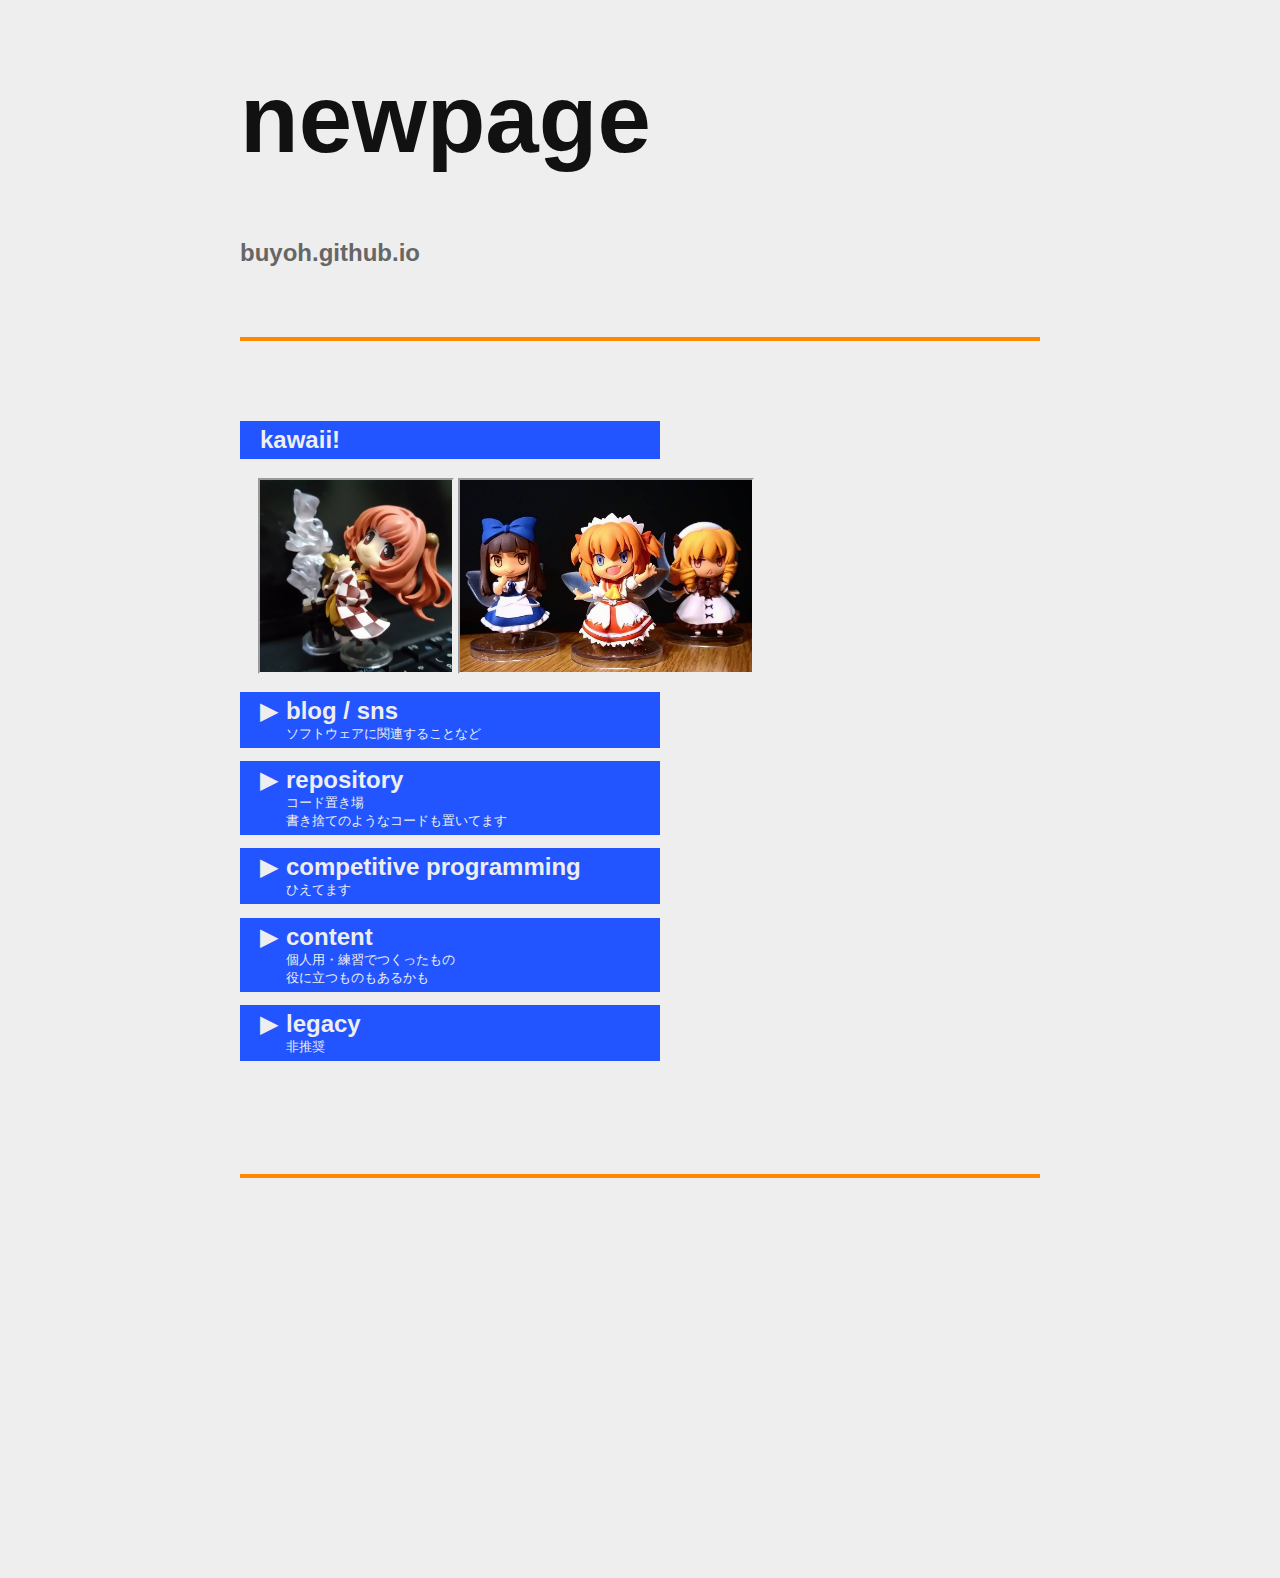
==== index.html @ 55ac34b5 "Clean-up commits" ====
<!DOCTYPE html>
<html>

<head>
  <title>newpage</title>
  <meta http-equiv="Content-Type" content="text/html; charset=UTF-8" />
  <meta name="viewport" content="width=device-width,initial-scale=1" />

  <style>
    /*
#f80, #0ff, #25f
*/

    html {
      font-size: 62.5%;
    }

    body {
      /*font-family: 'Yu Gothic', 'HiraKakuPro-W3', 'Hiragino Kaku Gothic Pro', 'Meiryo', 'Osaka';*/
      font-family: "Helvetica Neue", "Segoe UI",
        "Hiragino Kaku Gothic ProN W3", "メイリオ", Meiryo, sans-serif;
      font-size: 1.6rem;
      background-color: #eee;
      color: #111;
      margin-bottom: 400px;
    }

    /* ------------------------------------------- */

    @media screen and (min-width: 640px) {
      #bodywrapper {
        max-width: 800px;
        margin-left: auto;
        margin-right: auto;
      }
    }

    @media screen and (max-width: 639px) {
      #bodywrapper {
        margin-left: auto;
        margin-right: auto;
      }
    }

    /* ------------------------------------------- */

    #header {
      border-bottom: 4px solid #f80;
      padding-bottom: 50px;
      margin-bottom: 80px;
    }

    @media screen and (min-width: 640px) {
      #header h1 {
        font-size: 9.6rem;
      }
    }

    @media screen and (max-width: 639px) {
      #header h1 {
        font-size: 4.8rem;
      }
    }

    #header h2 {
      font-size: 1.5em;
      color: #666;
    }

    /* ------------------------------------------- */

    #body {
      border-bottom: 4px solid #f80;
      padding-bottom: 100px;
    }

    #body section {
      margin-block-start: 0.83em;
      margin-block-end: 0.83em;
      margin-inline-start: 0;
      margin-inline-end: 0;
    }

    #body section>h2.title {
      background-color: #25f;
      color: #eee;
      /* width: 50%; */
      padding-left: 20px;
      padding-top: 5px;
      padding-bottom: 5px;
    }

    #body section>.body {
      margin-left: 18px;
    }

    #body section>details.section {
      margin: 0;
      padding: 0;
    }

    #body section>details.section>summary {
      margin: 0;
      padding: 0;
      list-style: none;
      display: flex;
      background-color: #25f;
      color: #eee;
      /* width: 50%; */
      padding-left: 20px;
      padding-top: 5px;
      padding-bottom: 5px;
      margin: 0;
    }

    @media screen and (min-width: 640px) {
      #body section>h2.title {
        width: 400px;
      }

      #body section>details.section>summary {
        width: 400px;
      }
    }

    @media screen and (max-width: 639px) {
      #body section>h2.title {
        width: auto;
      }

      #body section>details.section>summary {
        width: auto;
      }
    }

    #body section>details.section>summary>div.wrap {
      /* display: inline-block; */
      flex: 0 0 auto;
      padding-left: 0.5em;
    }

    #body section>details.section>summary>div.wrap h2.title {
      color: #eee;
      padding: 0;
      margin: 0;
    }

    #body section>details.section>summary>div.wrap .summary {
      font-size: small;

      color: #eee;
      padding: 0;
      margin: 0;
    }

    #body section>details.section>summary>.carret {
      flex: 0;
      font-size: 1.5em;
      text-align: center;

      color: #eee;
      padding: 0;
      margin: 0;
    }

    #body section>details.section>summary>.carret .icon {
      transition: all .08s ease-out;
    }

    #body section>details.section[open]>summary>.carret .icon {
      transform: rotate(0.25turn);
    }

    #body section>details.section>.body {
      animation: fade-in 0.08s linear;
    }

    /* ------------------------------------------- */

    .linklist2 {
      display: flex;
      flex-wrap: wrap;
    }

    .linklist2>.item {
      flex: 0 0 220px;
      /* height: 60px; */
      /* border-color: #6666;
      border-width: 2px 0;
      border-style: solid; */
      border-radius: 8px;
      box-shadow: 5px 5px 5px #ddd;
      background-color: #fff;
      align-items: center;
      justify-content: center;
      margin: 6px;
      padding: 0.8em;
    }

    .linklist2>.item>.title {
      font-weight: bolder;
      font-size: 1.2em;
      text-align: center;
      margin-bottom: 0.3em;
    }

    .linklist2>.item>.summary {
      font-size: small;
    }

    /* ------------------------------------------- */

    .linklist {
      display: flex;
      flex-wrap: wrap;
    }

    .linklist .item {
      flex: 1 0 180px;
      height: 60px;
      border-color: #666;
      border-width: 2px;
      border-style: solid;
      border-radius: 8px;
      text-align: center;
      background-color: #fff;
      display: flex;
      align-items: center;
      justify-content: center;
      margin: 6px;
    }

    /* ------------------------------------------- */

    @media screen and (min-width: 640px) {
      .scr_small {
        display: none;
        visibility: hidden;
      }
    }

    @media screen and (max-width: 639px) {
      .scr_large {
        display: none;
        visibility: hidden;
      }
    }

    a {
      color: #25f;
      text-decoration-line: none;
    }

    a:hover {
      color: #25f;
      text-decoration-line: underline;
    }

    .imageframe {
      border-color: #eee;
      border-width: 2px;
      border-style: inset;
      border-radius: 1px;
    }

    .badge-legacy {
      color: #eee;
      background-color: #666;
      border-radius: 4px;
      margin: 0px 0.5em;
      font-size: 0.7em;
      padding: 0.1em 1em;
    }

    @keyframes fade-in {
      0% {
        opacity: 0;
      }

      100% {
        opacity: 1;
      }
    }
  </style>
</head>

<body>
  <div id="bodywrapper">
    <header id="header">
      <h1>newpage</h1>
      <h2>buyoh.github.io</h2>
    </header>

    <div id="body">
      <section>
        <h2 class="title">kawaii!</h2>
        <div class="body">
          <img class="imageframe" src="kosuzu.jpg" height="192" />
          <img class="imageframe" src="f.jpg" height="192" />
        </div>
      </section>
      <section>
        <details class="section">
          <summary>
            <div class="carret">
              <div class="icon">▶</div>
            </div>
            <div class="wrap">
              <h2 class="title">blog / sns</h2>
              <div class="summary">ソフトウェアに関連することなど</div>
            </div>
          </summary>
          <div class="body">
            <h3>blog</h3>
            <div class="linklist2">

              <div class="item">
                <div class="title">
                  <a target="_blank" href="http://qiita.com/buyoh">Qiita</a>
                </div>
                <div class="summary">
                  比較的真面目な記事を投稿<br>
                  特に、二番煎じ避けと役に立つかどうかは意識してます
                </div>
              </div>
              <div class="item">
                <div class="title">
                  <a target="_blank" href="https://zenn.dev/mai">Zenn</a>
                </div>
                <div class="summary">
                  試験運用中<br>
                  Qiita と同じ運用
                </div>
              </div>
              <div class="item">
                <div class="title">
                  <a target="_blank" href="http://shonen.hateblo.jp/">shonen.hateblo</a>
                </div>
                <div class="summary">
                  雑な纏めを書く<br>
                  markdown が好みじゃないので引っ越したい<br>
                </div>
              </div>
              <div class="item">
                <div class="title">
                  <a target="_blank" href="http://buyoh.hateblo.jp/">buyoh.hateblo</a>
                </div>
                <div class="summary">
                  競技プログラミングやアルゴリズム
                </div>
              </div>
            </div>
            <h3>social</h3>
            <div class="linklist2">
              <div class="item">
                <div class="title">
                  <a target="_blank" href="https://twitter.com/m_buyoh">m_buyoh@twitter</a>
                </div>
                <div class="summary">
                  競技プログラミングや数学
                </div>
              </div>
              <div class="item">
                <div class="title">
                  <a target="_blank" href="https://twitter.com/shonen9th">shonen9th@twitter</a>
                </div>
                <div class="summary">
                  かわいいものをRTする<br>
                  体力が無いときはずっと眺めている
                </div>
              </div>

              <div class="item">
                <div class="title">
                  <a target="_blank" href="https://www.instagram.com/m_buyoh/">instagram</a>
                </div>
                <div class="summary">
                  いんすた映え
                </div>
              </div>
            </div>
          </div>
        </details>
      </section>

      <section>
        <details class="section">
          <summary>
            <div class="carret">
              <div class="icon">▶</div>
            </div>
            <div class="wrap">
              <h2 class="title">repository</h2>
              <div class="summary">コード置き場<br>書き捨てのようなコードも置いてます</div>
            </div>
          </summary>

          <div class="body">
            <h3></h3>
            <div class="linklist2">

              <div class="item">
                <div class="title">
                  <a target="_blank" href="https://github.com/buyoh">github</a>
                </div>
                <div class="summary">
                  基本全部 github に置いてます
                </div>
              </div>
              <div class="item">
                <div class="title">
                  <a target="_blank" href="https://codepen.io/buyoh/">codepen.io</a>
                </div>
                <div class="summary">
                  jsfiddle との使い分けが分かってない
                </div>
              </div>
              <div class="item">
                <div class="title">
                  <a target="_blank" href="https://jsfiddle.net/user/buyoh/fiddles/">jsfiddle</a>
                </div>
                <div class="summary">
                  codepen との使い分けが分かってない
                </div>
              </div>
            </div>
          </div>
        </details>
      </section>

      <section>
        <details class="section">
          <summary>
            <div class="carret">
              <div class="icon">▶</div>
            </div>
            <div class="wrap">
              <h2 class="title">competitive programming</h2>
              <div class="summary">ひえてます</div>
            </div>
          </summary>
          <p>隠居気味</p>
          <div class="body">
            <h3></h3>
            <div class="linklist2">
              <div class="item">
                <div class="title">
                  <a target="_blank" href="https://atcoder.jp/user/m_buyoh">AtCoder</a>
                </div>
                <div class="summary">
                  参加継続中
                </div>
              </div>
              <div class="item">
                <div class="title">
                  <a target="_blank" href="https://kenkoooo.com/atcoder/#/user/m_buyoh">AtCoderProblems</a>
                </div>
                <div class="summary">
                  Fastest Code めっちゃ奪われてて草
                </div>
              </div>
              <div class="item">
                <div class="title">
                  <a target="_blank" href="https://yukicoder.me/users/13750">yukicoder</a>
                </div>
                <div class="summary">
                  ゆるふわ勢<br>
                  訳ありで<a target="_blank" href="https://yukicoder.me/users/1373">旧アカウント</a>はリダイレクト対象になりました
                </div>
              </div>
              <div class="item">
                <div class="title">
                  <a target="_blank"
                    href="https://www.codingame.com/profile/d1677dbd472278ab2aebdab16acc4b037273331">codingame</a>
                </div>
                <div class="summary">
                  おすすめ
                </div>
              </div>
            </div>
            <p>低浮上</p>
            <div class="linklist2">
              <div class="item">
                <div class="title">
                  <a target="_blank" href="https://codeforces.com/profile/mai">codeforces</a>
                </div>
                <div class="summary">
                  すごいね
                </div>
              </div>
              <div class="item">
                <div class="title">
                  <a target="_blank" href="https://csacademy.com/user/mai">CSAcademy</a>
                </div>
                <div class="summary">
                  問題は一番好みだったのですが
                </div>
              </div>
              <div class="item">
                <div class="title">
                  <a target="_blank"
                    href="http://aoj-icpc.ichyo.jp/?aoj_rivals=&sort2_order=desc&year_max=&source4=1&aoj_username=m_buyoh&point_max=1200&sort1_order=asc&source2=1&source3=1&source1=1&point_min=100&sort2_by=source&year_min=&sort1_by=point">
                    aizu online judge (unofficial)
                  </a>
                </div>
                <div class="summary">
                  ICPC の経験や関わりは全く無いです
                </div>
              </div>
              <div class="item">
                <div class="title">
                  <a target="_blank" href="https://leetcode.com/buyoh/">LeetCode</a>
                </div>
                <div class="summary">
                  有名らしい
                </div>
              </div>
            </div>
          </div>
        </details>
      </section>

      <section>
        <details class="section">
          <summary>
            <div class="carret">
              <div class="icon">▶</div>
            </div>
            <div class="wrap">
              <h2 class="title">content</h2>
              <div class="summary">個人用・練習でつくったもの<br>役に立つものもあるかも</div>
            </div>
          </summary>

          <div class="body">
            <h3></h3>
            <div class="linklist2">
              <div class="item">
                <div class="title">
                  <a target="_blank" href="https://buyoh.github.io/codeLib2/">codelib</a>
                </div>
                <div class="summary">
                  個人用競プロコードスニペットツール
                </div>
              </div>
              <div class="item">
                <div class="title">
                  <a target="_blank" href="https://buyoh.github.io/pwapaint/">pwapaint</a>
                </div>
                <div class="summary">
                  半日で作った簡素なホワイトボード。
                  リロードのジェスチャー入力が引っかからない firefox 推奨。<br>
                  タブレットを活用するために作ったんだけど、そもそもタブレットの操作性が悪く、結局使ってない。
                </div>
              </div>
              <div class="item">
                <div class="title">
                  <a target="_blank" href="https://buyoh.github.io/prac_flutter/">mindTree</a>
                </div>
                <div class="summary">
                  マインドマップのようなものを階層構造で書ける<br>
                  flutterの調査ついでに
                </div>
              </div>
            </div>
          </div>
        </details>
      </section>

      <section>
        <details class="section">
          <summary>
            <div class="carret">
              <div class="icon">▶</div>
            </div>
            <div class="wrap">
              <h2 class="title">legacy</h2>
              <div class="summary">非推奨</div>
            </div>
          </summary>
          <div class="body">
            <p>シンプル</p>
            <dl class="dl-horizontal">
              <dt><a href="webtool/escaper/escaper.html">escaper</a></dt>
              <dd>&lt;を&amp;lt;みたいに特殊文字を変換するだけ</dd>
              <dt><a href="webtool/codeeditor/codeeditor.html">penpen</a></dt>
              <dd>揮発性 codepen のような何か</dd>
            </dl>
            <details>
              <summary>遺跡</summary>
              <dl class="dl-horizontal">
                <dt><a href="f/hsp2018/index.html">HSP 2018投稿作品</a></dt>
                <dd>6KB 制限の hsptv 部門が無くなってしまった…</dd>
                <dt><a href="http://buyoh.s137.xrea.com/w/">buyoh.s137.xrea.com</a></dt>
                <dd>CGI置き場。</dd>
                <dt>
                  <a target="_blank" href="http://shonen9th.blog.fc2.com/">blog.fc2(凍結)</a>
                </dt>
                <dd>旧ブログ</dd>
              </dl>
            </details>
          </div>
        </details>
      </section>
    </div>
  </div>
</body>

</html>
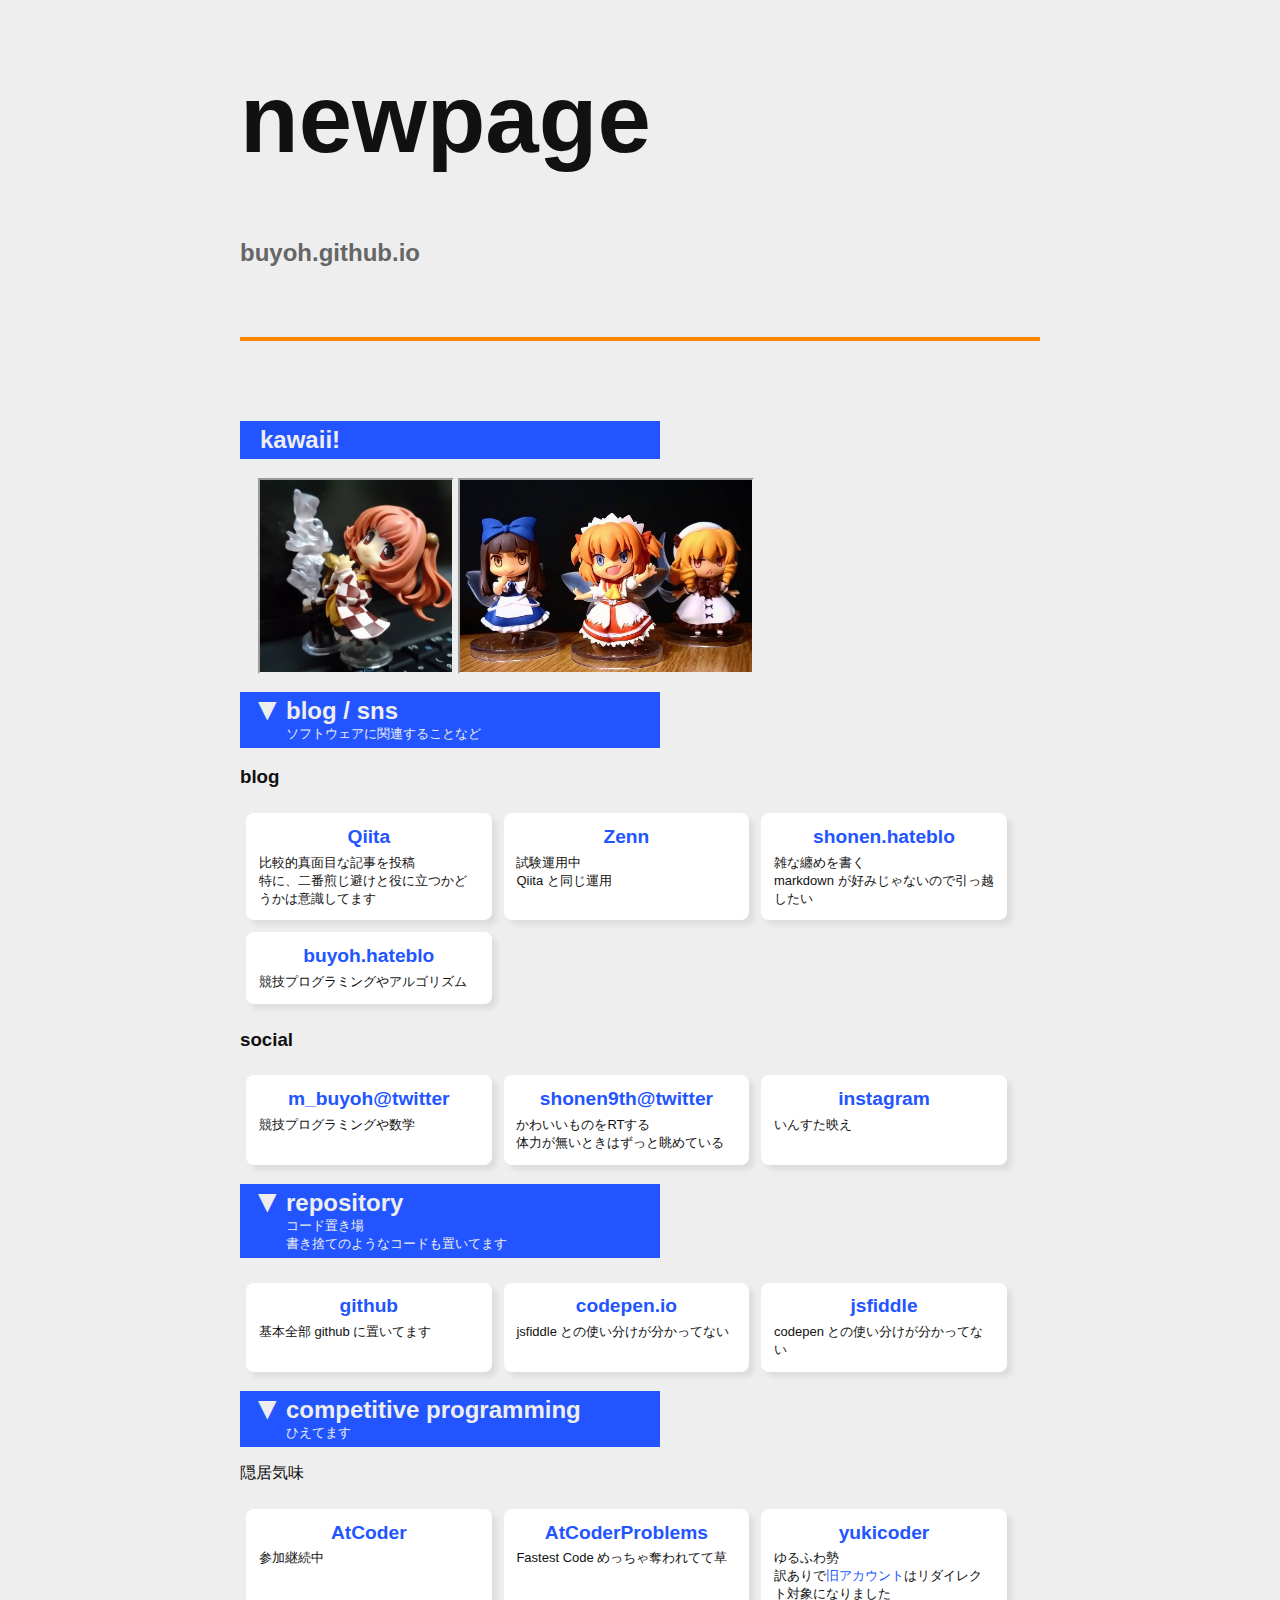
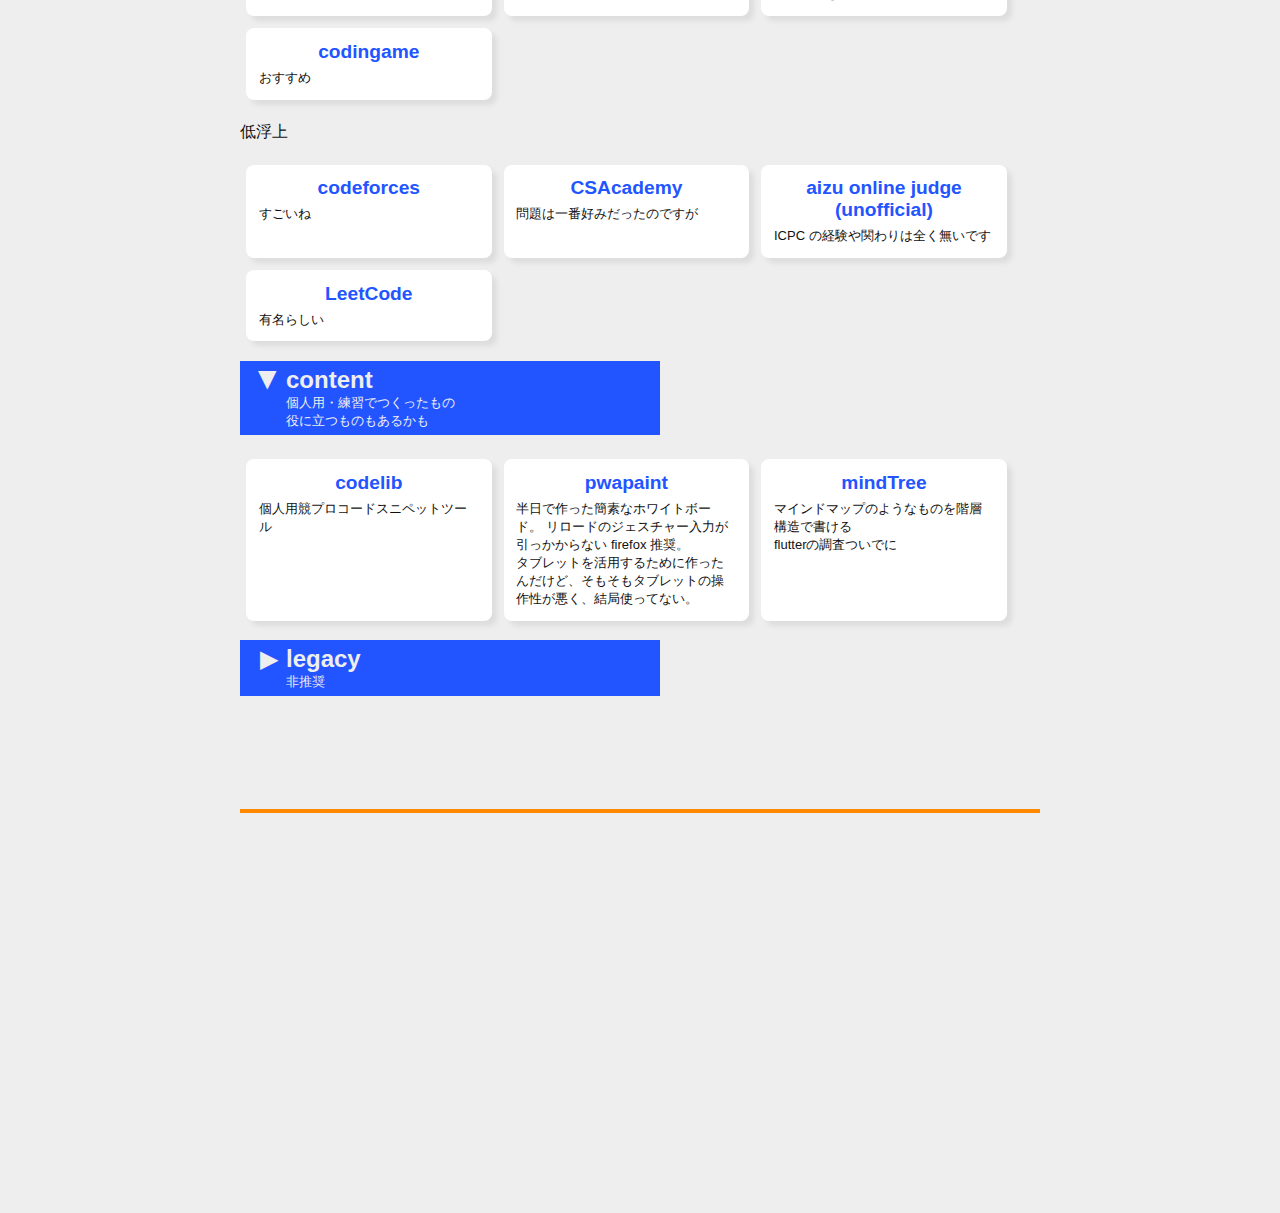
==== commit 306d789e: "Open blocks" ====
--- a/index.html
+++ b/index.html
@@ -300,7 +300,7 @@
         </div>
       </section>
       <section>
-        <details class="section">
+        <details open class="section">
           <summary>
             <div class="carret">
               <div class="icon">▶</div>
@@ -384,7 +384,7 @@
       </section>
 
       <section>
-        <details class="section">
+        <details open class="section">
           <summary>
             <div class="carret">
               <div class="icon">▶</div>
@@ -429,7 +429,7 @@
       </section>
 
       <section>
-        <details class="section">
+        <details open class="section">
           <summary>
             <div class="carret">
               <div class="icon">▶</div>
@@ -521,7 +521,7 @@
       </section>
 
       <section>
-        <details class="section">
+        <details open class="section">
           <summary>
             <div class="carret">
               <div class="icon">▶</div>
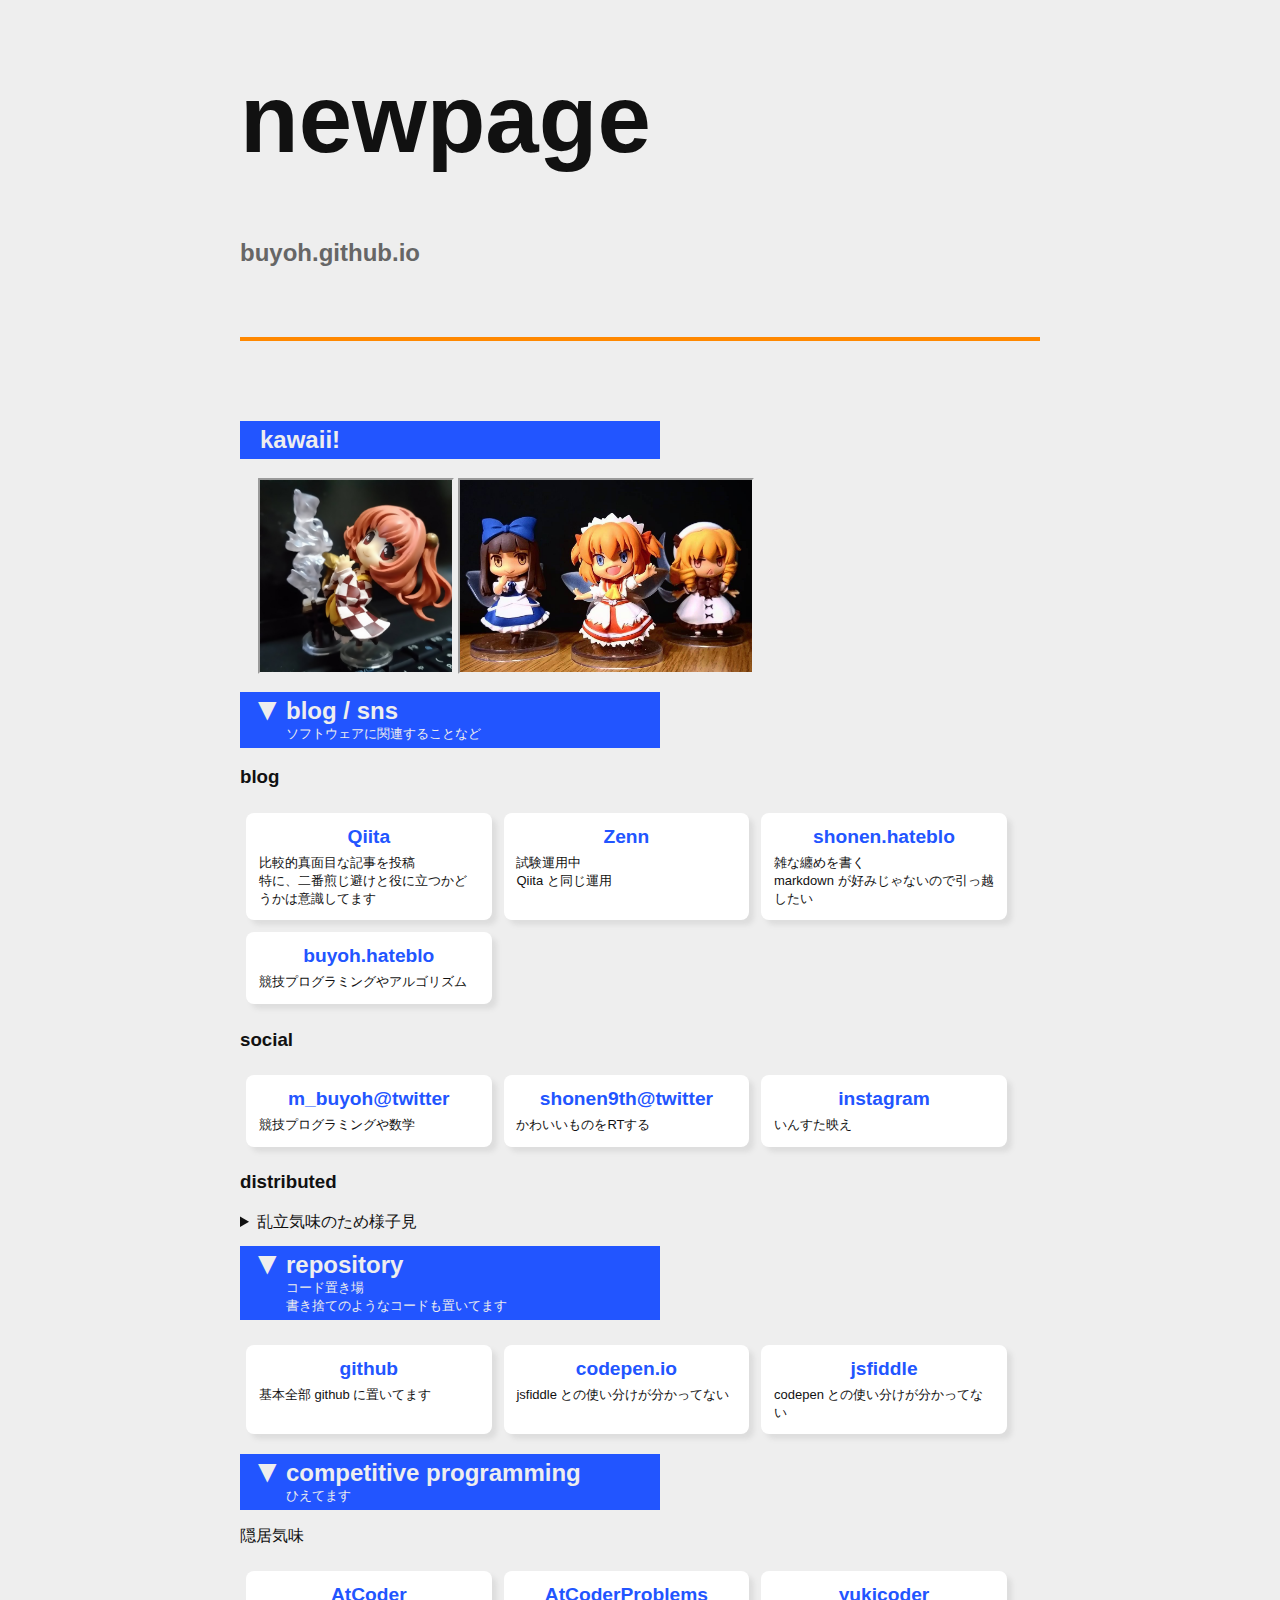
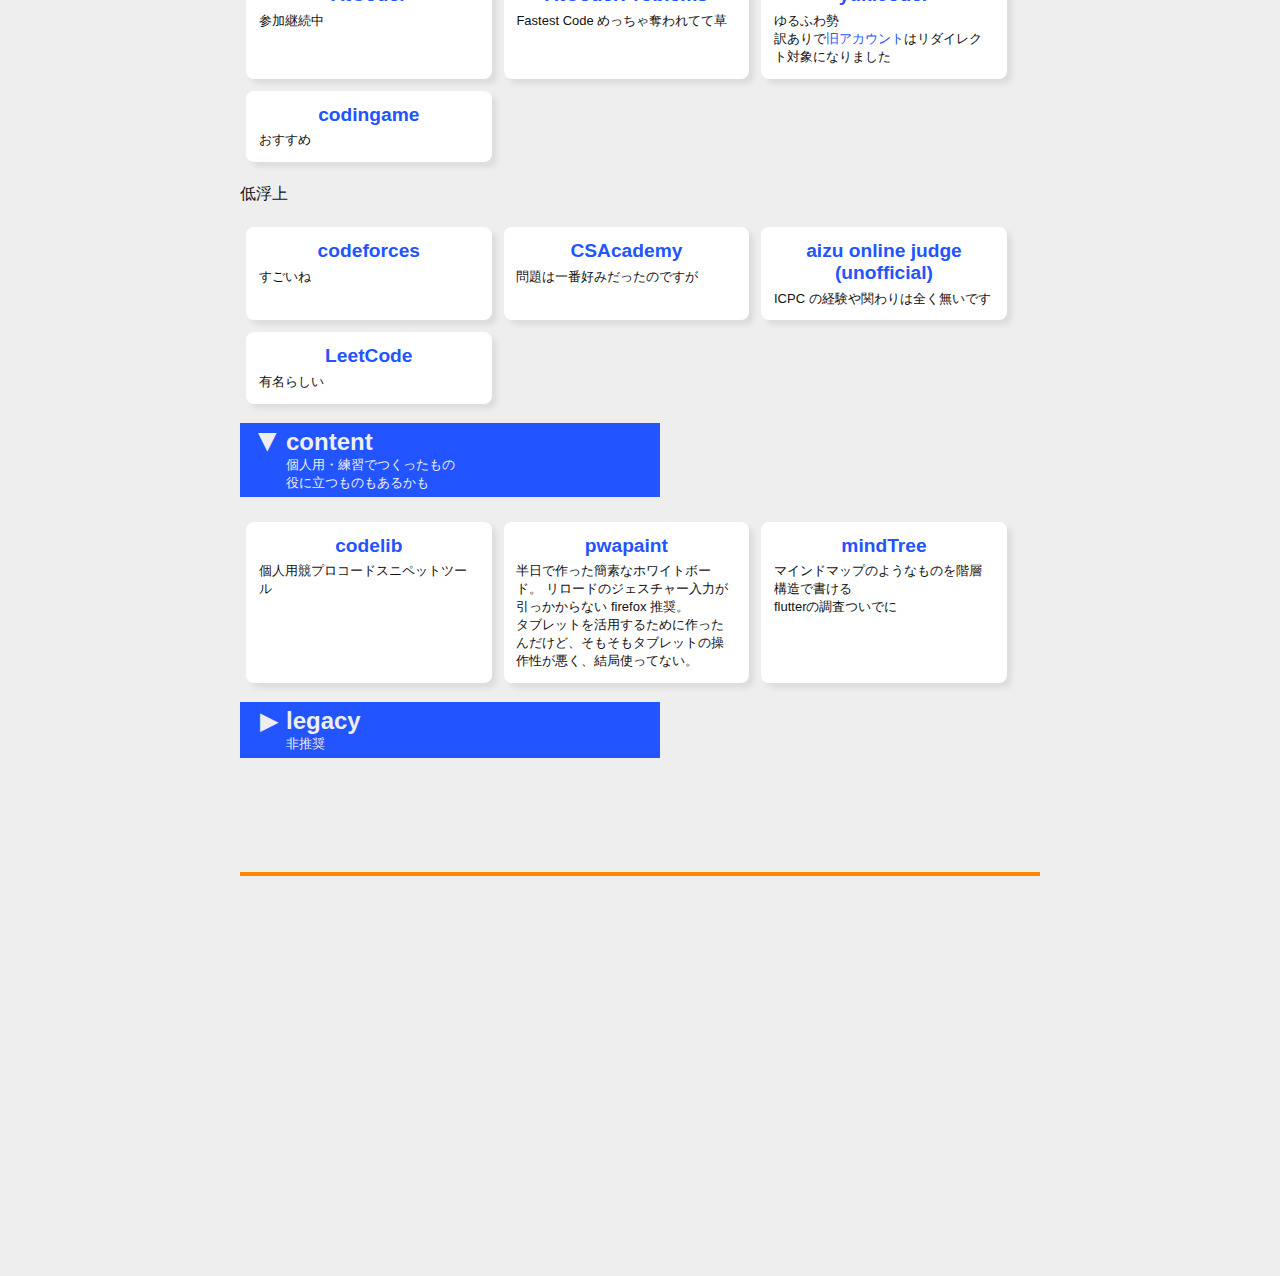
==== commit 597f7994: "Update link" ====
--- a/index.html
+++ b/index.html
@@ -365,8 +365,7 @@
                   <a target="_blank" href="https://twitter.com/shonen9th">shonen9th@twitter</a>
                 </div>
                 <div class="summary">
-                  かわいいものをRTする<br>
-                  体力が無いときはずっと眺めている
+                  かわいいものをRTする
                 </div>
               </div>
 
@@ -379,6 +378,61 @@
                 </div>
               </div>
             </div>
+            
+            <h3>distributed</h3>
+            <details>
+              <summary>乱立気味のため様子見</summary>
+              <div class="linklist2">
+                <div class="item">
+                  <div class="title">
+                    <a target="_blank" href="https://www.threads.net/@m_buyoh">threads.net</a>
+                  </div>
+                  <div class="summary">
+                    PC から使えないので使わないかも
+                  </div>
+                </div>
+                <div class="item">
+                  <div class="title">
+                    <a target="_blank" href="https://misskey.io/@_ai">misskey.io</a>
+                  </div>
+                  <div class="summary">
+                    様子見
+                  </div>
+                </div>
+                <div class="item">
+                  <div class="title">
+                    <a target="_blank" href="https://misskey.kyoupro.com/">misskey.kyoupro.com</a>
+                  </div>
+                  <div class="summary">
+                    競プロ関係
+                  </div>
+                </div>
+                <div class="item">
+                  <div class="title">
+                    <a target="_blank" href="https://pawoo.net/@mai">pawoo.net</a>
+                  </div>
+                  <div class="summary">
+                    未使用
+                  </div>
+                </div>
+                <div class="item">
+                  <div class="title">
+                    <a target="_blank" href="https://mstdn.jp/@m_buyoh">mstdn.jp</a>
+                  </div>
+                  <div class="summary">
+                    未使用
+                  </div>
+                </div>
+                <div class="item">
+                  <div class="title">
+                    <a target="_blank" href="https://blog.qiita.com/terminate-provision-of-qiitadon/">mai@qiitadon</a>
+                  </div>
+                  <div class="summary">
+                    一番よく書き込んでいた mstdn
+                  </div>
+                </div>
+              </div>
+            </details>
           </div>
         </details>
       </section>
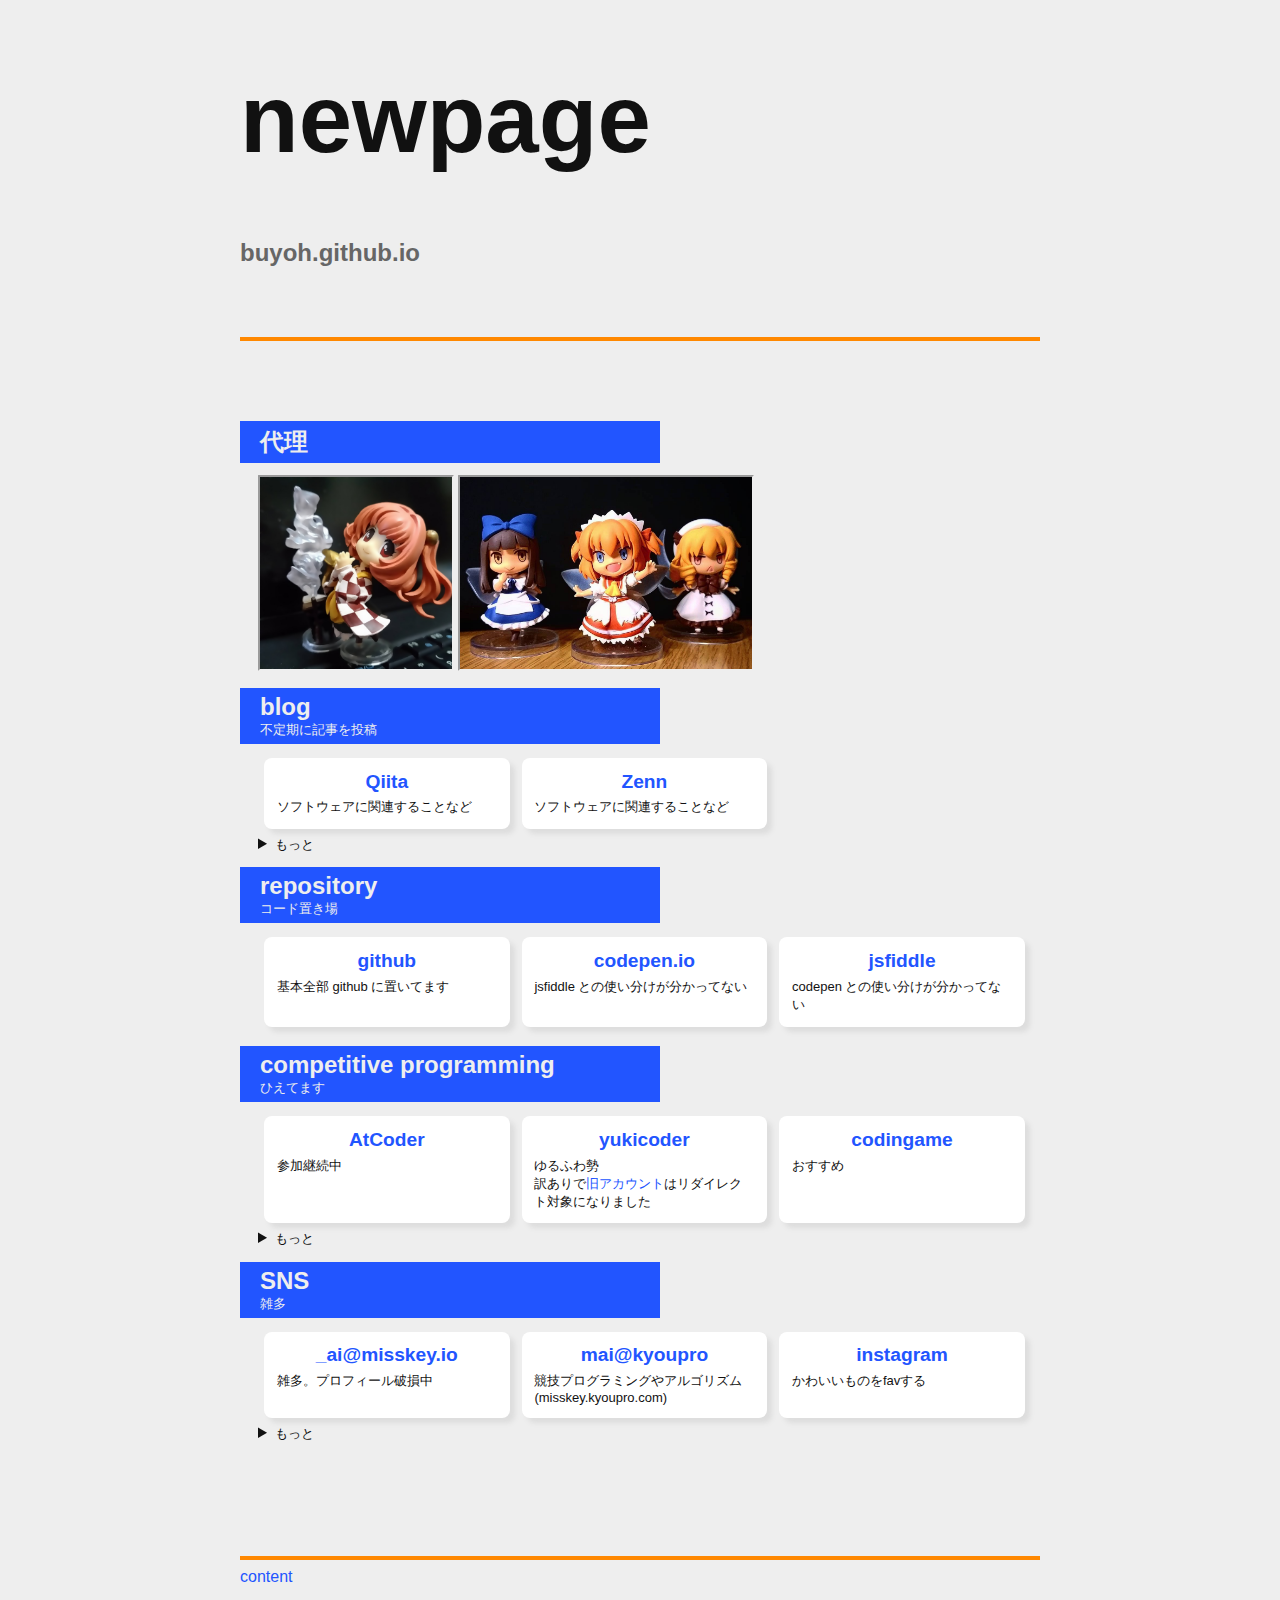
==== commit f0f620ff: "Simplify" ====
--- a/index.html
+++ b/index.html
@@ -81,6 +81,28 @@
       margin-inline-end: 0;
     }
 
+    #body section>.title-summary {
+      background-color: #25f;
+      color: #eee;
+      /* width: 50%; */
+      padding-left: 20px;
+      padding-top: 5px;
+      padding-bottom: 5px;
+      margin-bottom: 0.5em;
+    }
+
+    #body section>.title-summary>.title {
+      margin: 0;
+    }
+
+    #body section>.title-summary>.summary {
+      font-size: small;
+
+      color: #eee;
+      padding: 0;
+      margin: 0;
+    }
+
     #body section>h2.title {
       background-color: #25f;
       color: #eee;
@@ -88,101 +110,37 @@
       padding-left: 20px;
       padding-top: 5px;
       padding-bottom: 5px;
+      margin-bottom: 0.5em;
     }
 
     #body section>.body {
       margin-left: 18px;
     }
 
-    #body section>details.section {
-      margin: 0;
-      padding: 0;
-    }
-
-    #body section>details.section>summary {
-      margin: 0;
-      padding: 0;
-      list-style: none;
-      display: flex;
-      background-color: #25f;
-      color: #eee;
-      /* width: 50%; */
-      padding-left: 20px;
-      padding-top: 5px;
-      padding-bottom: 5px;
-      margin: 0;
-    }
-
     @media screen and (min-width: 640px) {
-      #body section>h2.title {
+
+      #body section>h2.title,
+      #body section>.title-summary {
         width: 400px;
       }
 
-      #body section>details.section>summary {
-        width: 400px;
-      }
     }
 
     @media screen and (max-width: 639px) {
       #body section>h2.title {
         width: auto;
       }
-
-      #body section>details.section>summary {
-        width: auto;
-      }
-    }
-
-    #body section>details.section>summary>div.wrap {
-      /* display: inline-block; */
-      flex: 0 0 auto;
-      padding-left: 0.5em;
-    }
-
-    #body section>details.section>summary>div.wrap h2.title {
-      color: #eee;
-      padding: 0;
-      margin: 0;
-    }
-
-    #body section>details.section>summary>div.wrap .summary {
-      font-size: small;
-
-      color: #eee;
-      padding: 0;
-      margin: 0;
-    }
-
-    #body section>details.section>summary>.carret {
-      flex: 0;
-      font-size: 1.5em;
-      text-align: center;
-
-      color: #eee;
-      padding: 0;
-      margin: 0;
-    }
-
-    #body section>details.section>summary>.carret .icon {
-      transition: all .08s ease-out;
-    }
-
-    #body section>details.section[open]>summary>.carret .icon {
-      transform: rotate(0.25turn);
-    }
-
-    #body section>details.section>.body {
-      animation: fade-in 0.08s linear;
-    }
-
-    /* ------------------------------------------- */
-
-    .linklist2 {
+    }
+
+
+    /* ------------------------------------------- */
+
+    #body .linklist2 {
       display: flex;
       flex-wrap: wrap;
     }
 
-    .linklist2>.item {
+    #body .linklist2>.item {
       flex: 0 0 220px;
       /* height: 60px; */
       /* border-color: #6666;
@@ -197,25 +155,25 @@
       padding: 0.8em;
     }
 
-    .linklist2>.item>.title {
+    #body .linklist2>.item>.title {
       font-weight: bolder;
       font-size: 1.2em;
       text-align: center;
       margin-bottom: 0.3em;
     }
 
-    .linklist2>.item>.summary {
+    #body .linklist2>.item>.summary {
       font-size: small;
     }
 
     /* ------------------------------------------- */
 
-    .linklist {
+    #body .linklist {
       display: flex;
       flex-wrap: wrap;
     }
 
-    .linklist .item {
+    #body .linklist .item {
       flex: 1 0 180px;
       height: 60px;
       border-color: #666;
@@ -232,6 +190,12 @@
 
     /* ------------------------------------------- */
 
+    #footer {
+      margin-top: 0.5em;
+    }
+
+    /* ------------------------------------------- */
+
     @media screen and (min-width: 640px) {
       .scr_small {
         display: none;
@@ -293,54 +257,52 @@
 
     <div id="body">
       <section>
-        <h2 class="title">kawaii!</h2>
+        <h2 class="title">代理</h2>
         <div class="body">
           <img class="imageframe" src="kosuzu.jpg" height="192" />
           <img class="imageframe" src="f.jpg" height="192" />
         </div>
       </section>
+
       <section>
-        <details open class="section">
-          <summary>
-            <div class="carret">
-              <div class="icon">▶</div>
-            </div>
-            <div class="wrap">
-              <h2 class="title">blog / sns</h2>
-              <div class="summary">ソフトウェアに関連することなど</div>
-            </div>
-          </summary>
-          <div class="body">
-            <h3>blog</h3>
+        <div class="title-summary">
+          <h2 class="title">blog</h2>
+          <div class="summary">不定期に記事を投稿</div>
+        </div>
+        <div class="body">
+          <div class="linklist2">
+
+            <div class="item">
+              <div class="title">
+                <a target="_blank" href="http://qiita.com/buyoh">Qiita</a>
+              </div>
+              <div class="summary">
+                ソフトウェアに関連することなど
+              </div>
+            </div>
+
+            <div class="item">
+              <div class="title">
+                <a target="_blank" href="https://zenn.dev/mai">Zenn</a>
+              </div>
+              <div class="summary">
+                ソフトウェアに関連することなど
+              </div>
+            </div>
+          </div>
+
+          <details class="">
+            <summary><small>もっと</small></summary>
             <div class="linklist2">
-
-              <div class="item">
-                <div class="title">
-                  <a target="_blank" href="http://qiita.com/buyoh">Qiita</a>
-                </div>
-                <div class="summary">
-                  比較的真面目な記事を投稿<br>
-                  特に、二番煎じ避けと役に立つかどうかは意識してます
-                </div>
-              </div>
-              <div class="item">
-                <div class="title">
-                  <a target="_blank" href="https://zenn.dev/mai">Zenn</a>
-                </div>
-                <div class="summary">
-                  試験運用中<br>
-                  Qiita と同じ運用
-                </div>
-              </div>
               <div class="item">
                 <div class="title">
                   <a target="_blank" href="http://shonen.hateblo.jp/">shonen.hateblo</a>
                 </div>
                 <div class="summary">
-                  雑な纏めを書く<br>
-                  markdown が好みじゃないので引っ越したい<br>
-                </div>
-              </div>
+                  雑な纏めを書く＠更新停止中
+                </div>
+              </div>
+
               <div class="item">
                 <div class="title">
                   <a target="_blank" href="http://buyoh.hateblo.jp/">buyoh.hateblo</a>
@@ -350,161 +312,92 @@
                 </div>
               </div>
             </div>
-            <h3>social</h3>
+          </details>
+        </div>
+      </section>
+
+      <section>
+        <div class="title-summary">
+          <h2 class="title">repository</h2>
+          <div class="summary">コード置き場</div>
+        </div>
+        <div class="body">
+          <div class="linklist2">
+
+            <div class="item">
+              <div class="title">
+                <a target="_blank" href="https://github.com/buyoh">github</a>
+              </div>
+              <div class="summary">
+                基本全部 github に置いてます
+              </div>
+            </div>
+
+            <div class="item">
+              <div class="title">
+                <a target="_blank" href="https://codepen.io/buyoh/">codepen.io</a>
+              </div>
+              <div class="summary">
+                jsfiddle との使い分けが分かってない
+              </div>
+            </div>
+
+            <div class="item">
+              <div class="title">
+                <a target="_blank" href="https://jsfiddle.net/user/buyoh/fiddles/">jsfiddle</a>
+              </div>
+              <div class="summary">
+                codepen との使い分けが分かってない
+              </div>
+            </div>
+          </div>
+
+        </div>
+      </section>
+
+
+      <section>
+        <div class="title-summary">
+          <h2 class="title">competitive programming</h2>
+          <div class="summary">ひえてます</div>
+        </div>
+        <div class="body">
+          <div class="linklist2">
+
+            <div class="item">
+              <div class="title">
+                <a target="_blank" href="https://atcoder.jp/user/m_buyoh">AtCoder</a>
+              </div>
+              <div class="summary">
+                参加継続中
+              </div>
+            </div>
+
+            <div class="item">
+              <div class="title">
+                <a target="_blank" href="https://yukicoder.me/users/13750">yukicoder</a>
+              </div>
+              <div class="summary">
+                ゆるふわ勢<br>
+                訳ありで<a target="_blank" href="https://yukicoder.me/users/1373">旧アカウント</a>はリダイレクト対象になりました
+              </div>
+            </div>
+
+            <div class="item">
+              <div class="title">
+                <a target="_blank"
+                  href="https://www.codingame.com/profile/d1677dbd472278ab2aebdab16acc4b037273331">codingame</a>
+              </div>
+              <div class="summary">
+                おすすめ
+              </div>
+            </div>
+          </div>
+
+          <details class="">
+            <summary><small>もっと</small></summary>
             <div class="linklist2">
-              <div class="item">
-                <div class="title">
-                  <a target="_blank" href="https://twitter.com/m_buyoh">m_buyoh@twitter</a>
-                </div>
-                <div class="summary">
-                  競技プログラミングや数学
-                </div>
-              </div>
-              <div class="item">
-                <div class="title">
-                  <a target="_blank" href="https://twitter.com/shonen9th">shonen9th@twitter</a>
-                </div>
-                <div class="summary">
-                  かわいいものをRTする
-                </div>
-              </div>
-
-              <div class="item">
-                <div class="title">
-                  <a target="_blank" href="https://www.instagram.com/m_buyoh/">instagram</a>
-                </div>
-                <div class="summary">
-                  いんすた映え
-                </div>
-              </div>
-            </div>
-            
-            <h3>distributed</h3>
-            <details>
-              <summary>乱立気味のため様子見</summary>
-              <div class="linklist2">
-                <div class="item">
-                  <div class="title">
-                    <a target="_blank" href="https://www.threads.net/@m_buyoh">threads.net</a>
-                  </div>
-                  <div class="summary">
-                    PC から使えないので使わないかも
-                  </div>
-                </div>
-                <div class="item">
-                  <div class="title">
-                    <a target="_blank" href="https://misskey.io/@_ai">misskey.io</a>
-                  </div>
-                  <div class="summary">
-                    様子見
-                  </div>
-                </div>
-                <div class="item">
-                  <div class="title">
-                    <a target="_blank" href="https://misskey.kyoupro.com/">misskey.kyoupro.com</a>
-                  </div>
-                  <div class="summary">
-                    競プロ関係
-                  </div>
-                </div>
-                <div class="item">
-                  <div class="title">
-                    <a target="_blank" href="https://pawoo.net/@mai">pawoo.net</a>
-                  </div>
-                  <div class="summary">
-                    未使用
-                  </div>
-                </div>
-                <div class="item">
-                  <div class="title">
-                    <a target="_blank" href="https://mstdn.jp/@m_buyoh">mstdn.jp</a>
-                  </div>
-                  <div class="summary">
-                    未使用
-                  </div>
-                </div>
-                <div class="item">
-                  <div class="title">
-                    <a target="_blank" href="https://blog.qiita.com/terminate-provision-of-qiitadon/">mai@qiitadon</a>
-                  </div>
-                  <div class="summary">
-                    一番よく書き込んでいた mstdn
-                  </div>
-                </div>
-              </div>
-            </details>
-          </div>
-        </details>
-      </section>
-
-      <section>
-        <details open class="section">
-          <summary>
-            <div class="carret">
-              <div class="icon">▶</div>
-            </div>
-            <div class="wrap">
-              <h2 class="title">repository</h2>
-              <div class="summary">コード置き場<br>書き捨てのようなコードも置いてます</div>
-            </div>
-          </summary>
-
-          <div class="body">
-            <h3></h3>
-            <div class="linklist2">
-
-              <div class="item">
-                <div class="title">
-                  <a target="_blank" href="https://github.com/buyoh">github</a>
-                </div>
-                <div class="summary">
-                  基本全部 github に置いてます
-                </div>
-              </div>
-              <div class="item">
-                <div class="title">
-                  <a target="_blank" href="https://codepen.io/buyoh/">codepen.io</a>
-                </div>
-                <div class="summary">
-                  jsfiddle との使い分けが分かってない
-                </div>
-              </div>
-              <div class="item">
-                <div class="title">
-                  <a target="_blank" href="https://jsfiddle.net/user/buyoh/fiddles/">jsfiddle</a>
-                </div>
-                <div class="summary">
-                  codepen との使い分けが分かってない
-                </div>
-              </div>
-            </div>
-          </div>
-        </details>
-      </section>
-
-      <section>
-        <details open class="section">
-          <summary>
-            <div class="carret">
-              <div class="icon">▶</div>
-            </div>
-            <div class="wrap">
-              <h2 class="title">competitive programming</h2>
-              <div class="summary">ひえてます</div>
-            </div>
-          </summary>
-          <p>隠居気味</p>
-          <div class="body">
-            <h3></h3>
-            <div class="linklist2">
-              <div class="item">
-                <div class="title">
-                  <a target="_blank" href="https://atcoder.jp/user/m_buyoh">AtCoder</a>
-                </div>
-                <div class="summary">
-                  参加継続中
-                </div>
-              </div>
+
               <div class="item">
                 <div class="title">
                   <a target="_blank" href="https://kenkoooo.com/atcoder/#/user/m_buyoh">AtCoderProblems</a>
@@ -513,43 +406,26 @@
                   Fastest Code めっちゃ奪われてて草
                 </div>
               </div>
-              <div class="item">
-                <div class="title">
-                  <a target="_blank" href="https://yukicoder.me/users/13750">yukicoder</a>
-                </div>
-                <div class="summary">
-                  ゆるふわ勢<br>
-                  訳ありで<a target="_blank" href="https://yukicoder.me/users/1373">旧アカウント</a>はリダイレクト対象になりました
-                </div>
-              </div>
-              <div class="item">
-                <div class="title">
-                  <a target="_blank"
-                    href="https://www.codingame.com/profile/d1677dbd472278ab2aebdab16acc4b037273331">codingame</a>
-                </div>
-                <div class="summary">
-                  おすすめ
-                </div>
-              </div>
-            </div>
-            <p>低浮上</p>
-            <div class="linklist2">
+
+
               <div class="item">
                 <div class="title">
                   <a target="_blank" href="https://codeforces.com/profile/mai">codeforces</a>
                 </div>
                 <div class="summary">
-                  すごいね
-                </div>
-              </div>
+                  停滞中
+                </div>
+              </div>
+
               <div class="item">
                 <div class="title">
                   <a target="_blank" href="https://csacademy.com/user/mai">CSAcademy</a>
                 </div>
                 <div class="summary">
-                  問題は一番好みだったのですが
-                </div>
-              </div>
+                  停滞中
+                </div>
+              </div>
+
               <div class="item">
                 <div class="title">
                   <a target="_blank"
@@ -561,101 +437,133 @@
                   ICPC の経験や関わりは全く無いです
                 </div>
               </div>
+
               <div class="item">
                 <div class="title">
                   <a target="_blank" href="https://leetcode.com/buyoh/">LeetCode</a>
                 </div>
                 <div class="summary">
-                  有名らしい
-                </div>
-              </div>
-            </div>
+                  停滞中
+                </div>
+              </div>
+            </div>
+          </details>
+        </div>
+      </section>
+
+      <section>
+        <div class="title-summary">
+          <h2 class="title">SNS</h2>
+          <div class="summary">雑多</div>
+        </div>
+        <div class="body">
+          <div class="linklist2">
+
+            <div class="item">
+              <div class="title">
+                <a target="_blank" href="https://misskey.io/@_ai">_ai@misskey.io</a>
+              </div>
+              <div class="summary">
+                雑多。プロフィール破損中
+              </div>
+            </div>
+
+            <div class="item">
+              <div class="title">
+                <a target="_blank" href="https://misskey.kyoupro.com/">mai@kyoupro</a>
+              </div>
+              <div class="summary">
+                競技プログラミングやアルゴリズム (misskey.kyoupro.com)
+              </div>
+            </div>
+
+            <div class="item">
+              <div class="title">
+                <a target="_blank" href="https://www.instagram.com/m_buyoh/">instagram</a>
+              </div>
+              <div class="summary">
+                かわいいものをfavする
+              </div>
+            </div>
+
           </div>
-        </details>
+
+          <details class="">
+            <summary><small>もっと</small></summary>
+            <div class="linklist2">
+
+              <div class="item">
+                <div class="title">
+                  <a target="_blank" href="https://twitter.com/shonen9th">shonen9th@twitter</a>
+                </div>
+                <div class="summary">
+                  かわいいものをRT/favする
+                </div>
+              </div>
+
+              <div class="item">
+                <div class="title">
+                  <a target="_blank" href="https://twitter.com/m_buyoh">m_buyoh@twitter</a>
+                </div>
+                <div class="summary">
+                  競技プログラミングやアルゴリズム
+                </div>
+              </div>
+
+
+              <div class="item">
+                <div class="title">
+                  <a target="_blank" href="https://www.threads.net/@m_buyoh">threads.net</a>
+                </div>
+                <div class="summary">
+                  機能追加が無い限り使用予定なし
+                </div>
+              </div>
+
+              <div class="item">
+                <div class="title">
+                  <a target="_blank" href="https://mstdn.jp/@m_buyoh">mstdn.jp</a>
+                </div>
+                <div class="summary">
+                  未使用 マストドンメイン
+                </div>
+              </div>
+
+              <div class="item">
+                <div class="title">
+                  <a target="_blank" href="https://pawoo.net/@mai">pawoo.net</a>
+                </div>
+                <div class="summary">
+                  未使用
+                </div>
+              </div>
+
+              <div class="item">
+                <div class="title">
+                  <a target="_blank" href="https://misskey.backspace.fm/@mai">mai@backspace</a>
+                </div>
+                <div class="summary">
+                  未使用 (misskey.backspace.fm)
+                </div>
+              </div>
+
+              <div class="item">
+                <div class="title">
+                  <a target="_blank" href="https://misskey.systems/@mai">mai@systems</a>
+                </div>
+                <div class="summary">
+                  未使用 (misskey.systems)
+                </div>
+              </div>
+            </div>
+          </details>
+        </div>
       </section>
 
-      <section>
-        <details open class="section">
-          <summary>
-            <div class="carret">
-              <div class="icon">▶</div>
-            </div>
-            <div class="wrap">
-              <h2 class="title">content</h2>
-              <div class="summary">個人用・練習でつくったもの<br>役に立つものもあるかも</div>
-            </div>
-          </summary>
-
-          <div class="body">
-            <h3></h3>
-            <div class="linklist2">
-              <div class="item">
-                <div class="title">
-                  <a target="_blank" href="https://buyoh.github.io/codeLib2/">codelib</a>
-                </div>
-                <div class="summary">
-                  個人用競プロコードスニペットツール
-                </div>
-              </div>
-              <div class="item">
-                <div class="title">
-                  <a target="_blank" href="https://buyoh.github.io/pwapaint/">pwapaint</a>
-                </div>
-                <div class="summary">
-                  半日で作った簡素なホワイトボード。
-                  リロードのジェスチャー入力が引っかからない firefox 推奨。<br>
-                  タブレットを活用するために作ったんだけど、そもそもタブレットの操作性が悪く、結局使ってない。
-                </div>
-              </div>
-              <div class="item">
-                <div class="title">
-                  <a target="_blank" href="https://buyoh.github.io/prac_flutter/">mindTree</a>
-                </div>
-                <div class="summary">
-                  マインドマップのようなものを階層構造で書ける<br>
-                  flutterの調査ついでに
-                </div>
-              </div>
-            </div>
-          </div>
-        </details>
-      </section>
-
-      <section>
-        <details class="section">
-          <summary>
-            <div class="carret">
-              <div class="icon">▶</div>
-            </div>
-            <div class="wrap">
-              <h2 class="title">legacy</h2>
-              <div class="summary">非推奨</div>
-            </div>
-          </summary>
-          <div class="body">
-            <p>シンプル</p>
-            <dl class="dl-horizontal">
-              <dt><a href="webtool/escaper/escaper.html">escaper</a></dt>
-              <dd>&lt;を&amp;lt;みたいに特殊文字を変換するだけ</dd>
-              <dt><a href="webtool/codeeditor/codeeditor.html">penpen</a></dt>
-              <dd>揮発性 codepen のような何か</dd>
-            </dl>
-            <details>
-              <summary>遺跡</summary>
-              <dl class="dl-horizontal">
-                <dt><a href="f/hsp2018/index.html">HSP 2018投稿作品</a></dt>
-                <dd>6KB 制限の hsptv 部門が無くなってしまった…</dd>
-                <dt><a href="http://buyoh.s137.xrea.com/w/">buyoh.s137.xrea.com</a></dt>
-                <dd>CGI置き場。</dd>
-                <dt>
-                  <a target="_blank" href="http://shonen9th.blog.fc2.com/">blog.fc2(凍結)</a>
-                </dt>
-                <dd>旧ブログ</dd>
-              </dl>
-            </details>
-          </div>
-        </details>
-      </section>
+    </div>
+
+    <div id="footer">
+      <a href="./content.html">content</a>
     </div>
   </div>
 </body>
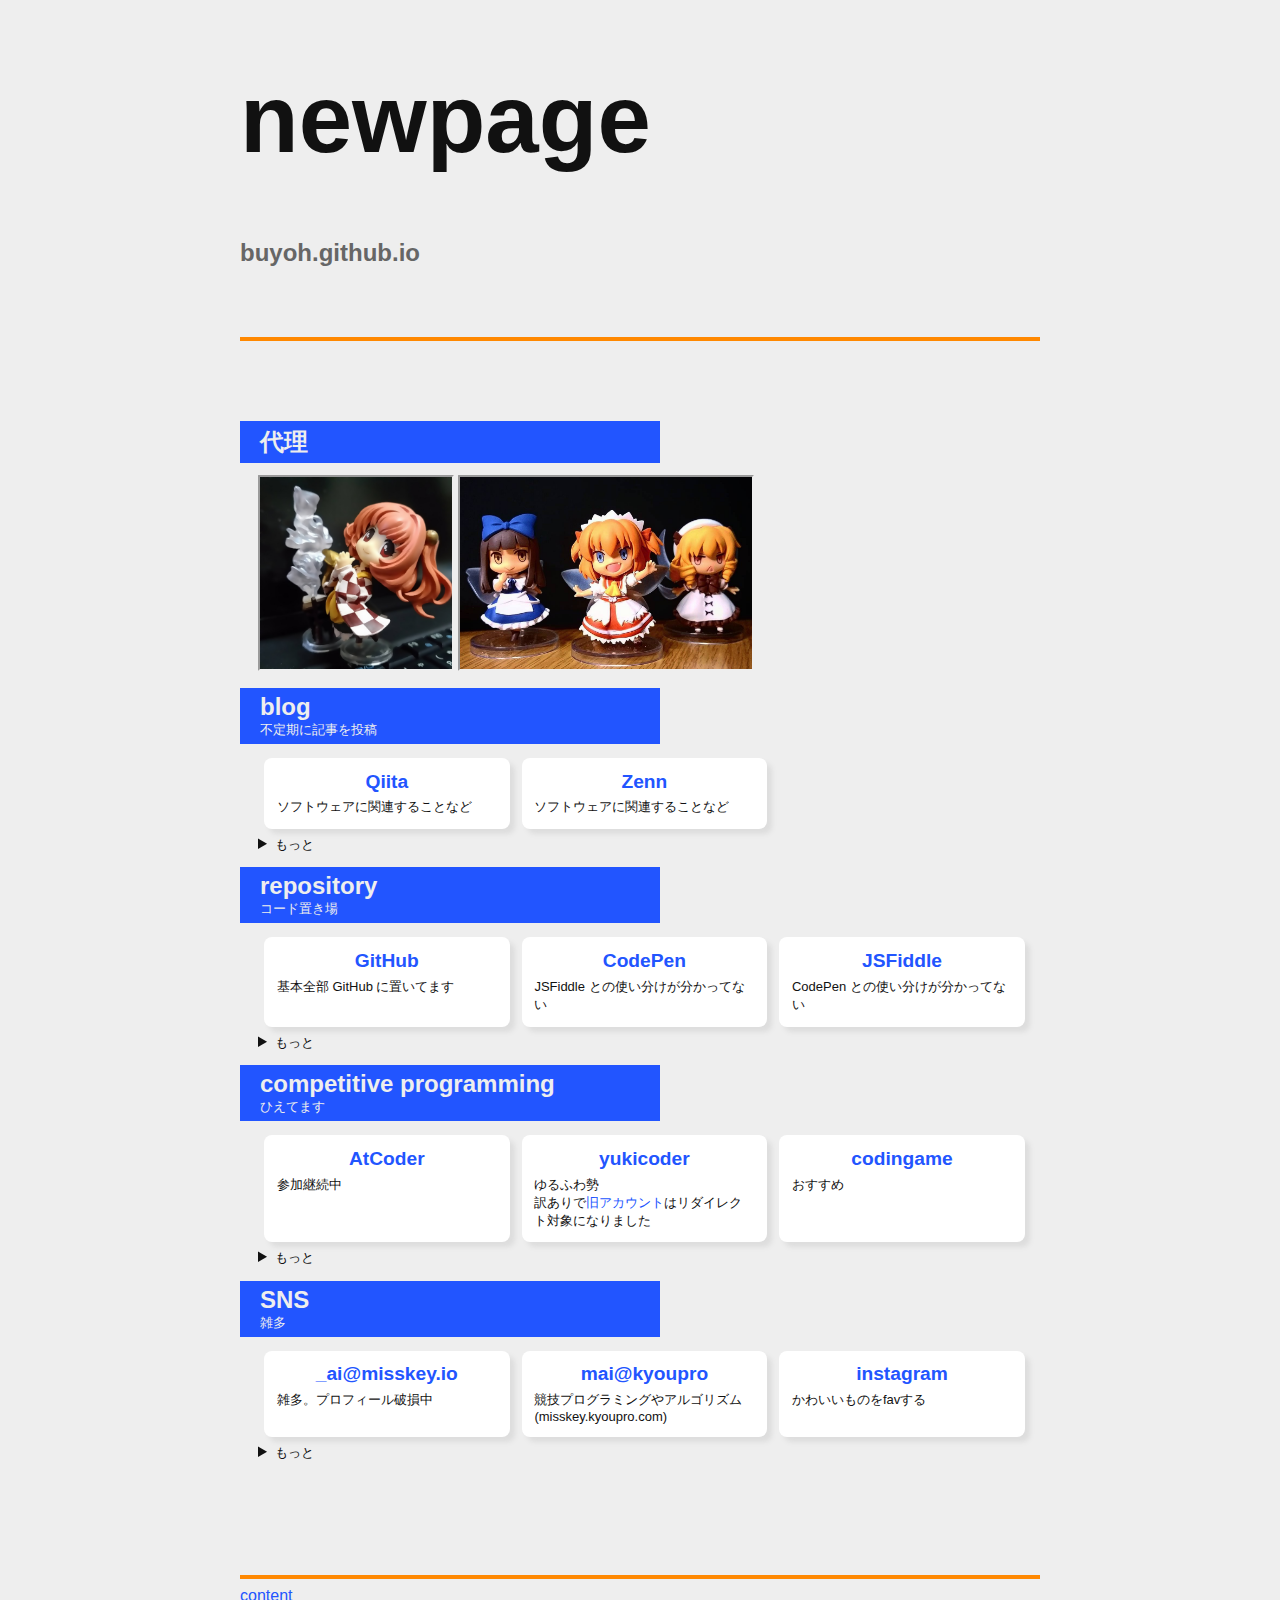
==== commit 1b5f6337: "Update repositories" ====
--- a/index.html
+++ b/index.html
@@ -326,31 +326,54 @@
 
             <div class="item">
               <div class="title">
-                <a target="_blank" href="https://github.com/buyoh">github</a>
-              </div>
-              <div class="summary">
-                基本全部 github に置いてます
-              </div>
-            </div>
-
-            <div class="item">
-              <div class="title">
-                <a target="_blank" href="https://codepen.io/buyoh/">codepen.io</a>
-              </div>
-              <div class="summary">
-                jsfiddle との使い分けが分かってない
-              </div>
-            </div>
-
-            <div class="item">
-              <div class="title">
-                <a target="_blank" href="https://jsfiddle.net/user/buyoh/fiddles/">jsfiddle</a>
-              </div>
-              <div class="summary">
-                codepen との使い分けが分かってない
+                <a target="_blank" href="https://github.com/buyoh">GitHub</a>
+              </div>
+              <div class="summary">
+                基本全部 GitHub に置いてます
+              </div>
+            </div>
+
+            <div class="item">
+              <div class="title">
+                <a target="_blank" href="https://codepen.io/buyoh/">CodePen</a>
+              </div>
+              <div class="summary">
+                JSFiddle との使い分けが分かってない
+              </div>
+            </div>
+
+            <div class="item">
+              <div class="title">
+                <a target="_blank" href="https://jsfiddle.net/user/buyoh/fiddles/">JSFiddle</a>
+              </div>
+              <div class="summary">
+                CodePen との使い分けが分かってない
               </div>
             </div>
           </div>
+
+          <details class="">
+            <summary><small>もっと</small></summary>
+            <div class="linklist2">
+              <div class="item">
+                <div class="title">
+                  <a target="_blank" href="https://bitbucket.org/buyoh/workspace/overview/">Bitbucket</a>
+                </div>
+                <div class="summary">
+                  private
+                </div>
+              </div>
+
+              <div class="item">
+                <div class="title">
+                  <a target="_blank" href="https://gitlab.com/buyoh">GitLab</a>
+                </div>
+                <div class="summary">
+                  empty
+                </div>
+              </div>
+            </div>
+          </details>
 
         </div>
       </section>
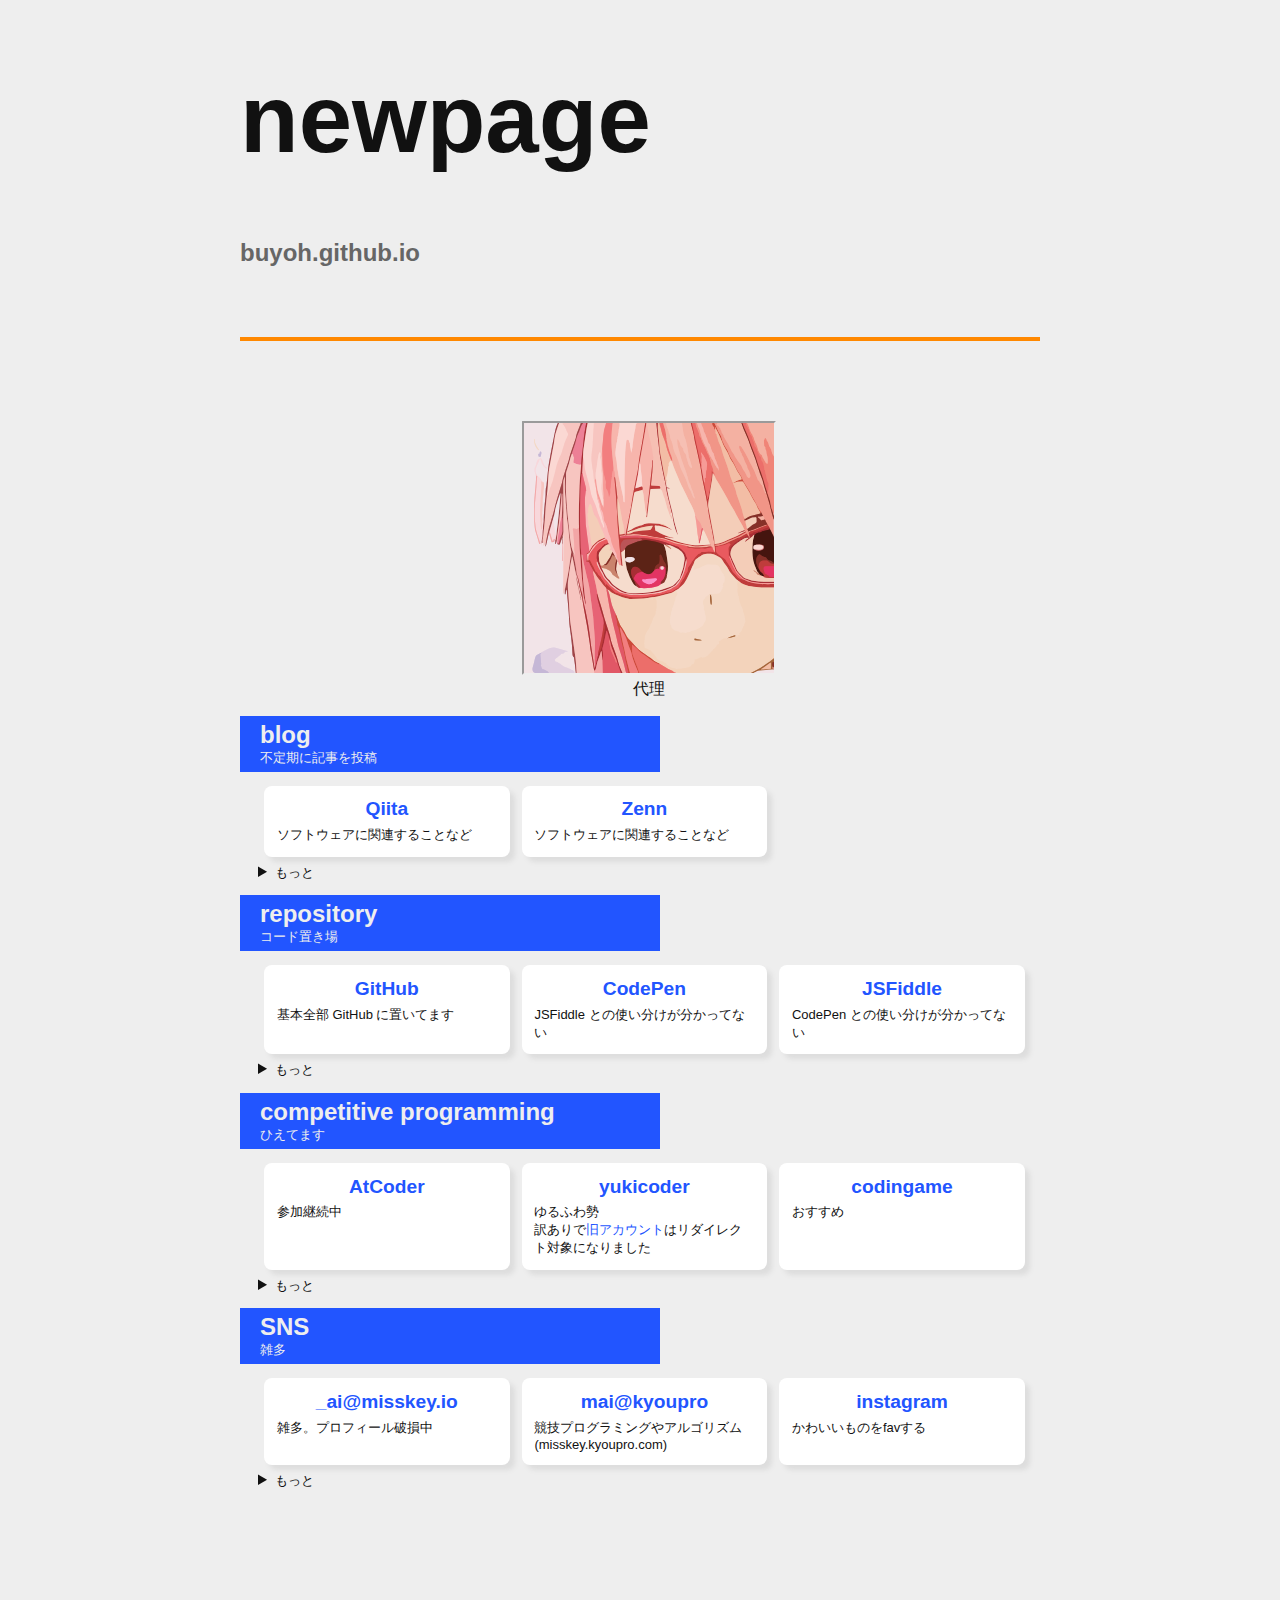
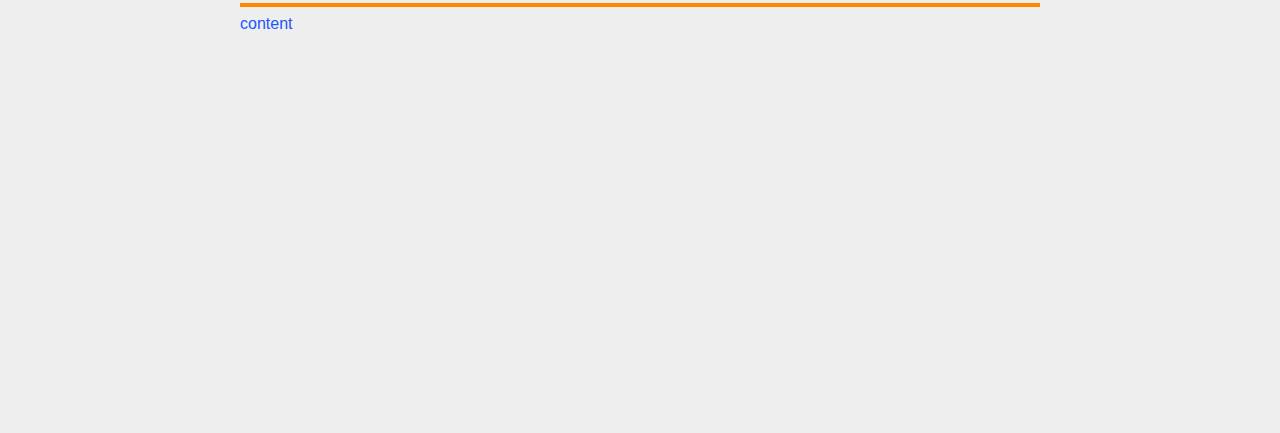
==== commit ffefc273: "メイドさんを雇用" ====
--- a/index.html
+++ b/index.html
@@ -257,10 +257,11 @@
 
     <div id="body">
       <section>
-        <h2 class="title">代理</h2>
-        <div class="body">
-          <img class="imageframe" src="kosuzu.jpg" height="192" />
-          <img class="imageframe" src="f.jpg" height="192" />
+        <div class="body" style="text-align: center;">
+          <figure>
+            <img class="imageframe" src="maidp.svg" height="250px" />
+            <figcaption>代理</figcaption>
+          </figure>
         </div>
       </section>
 
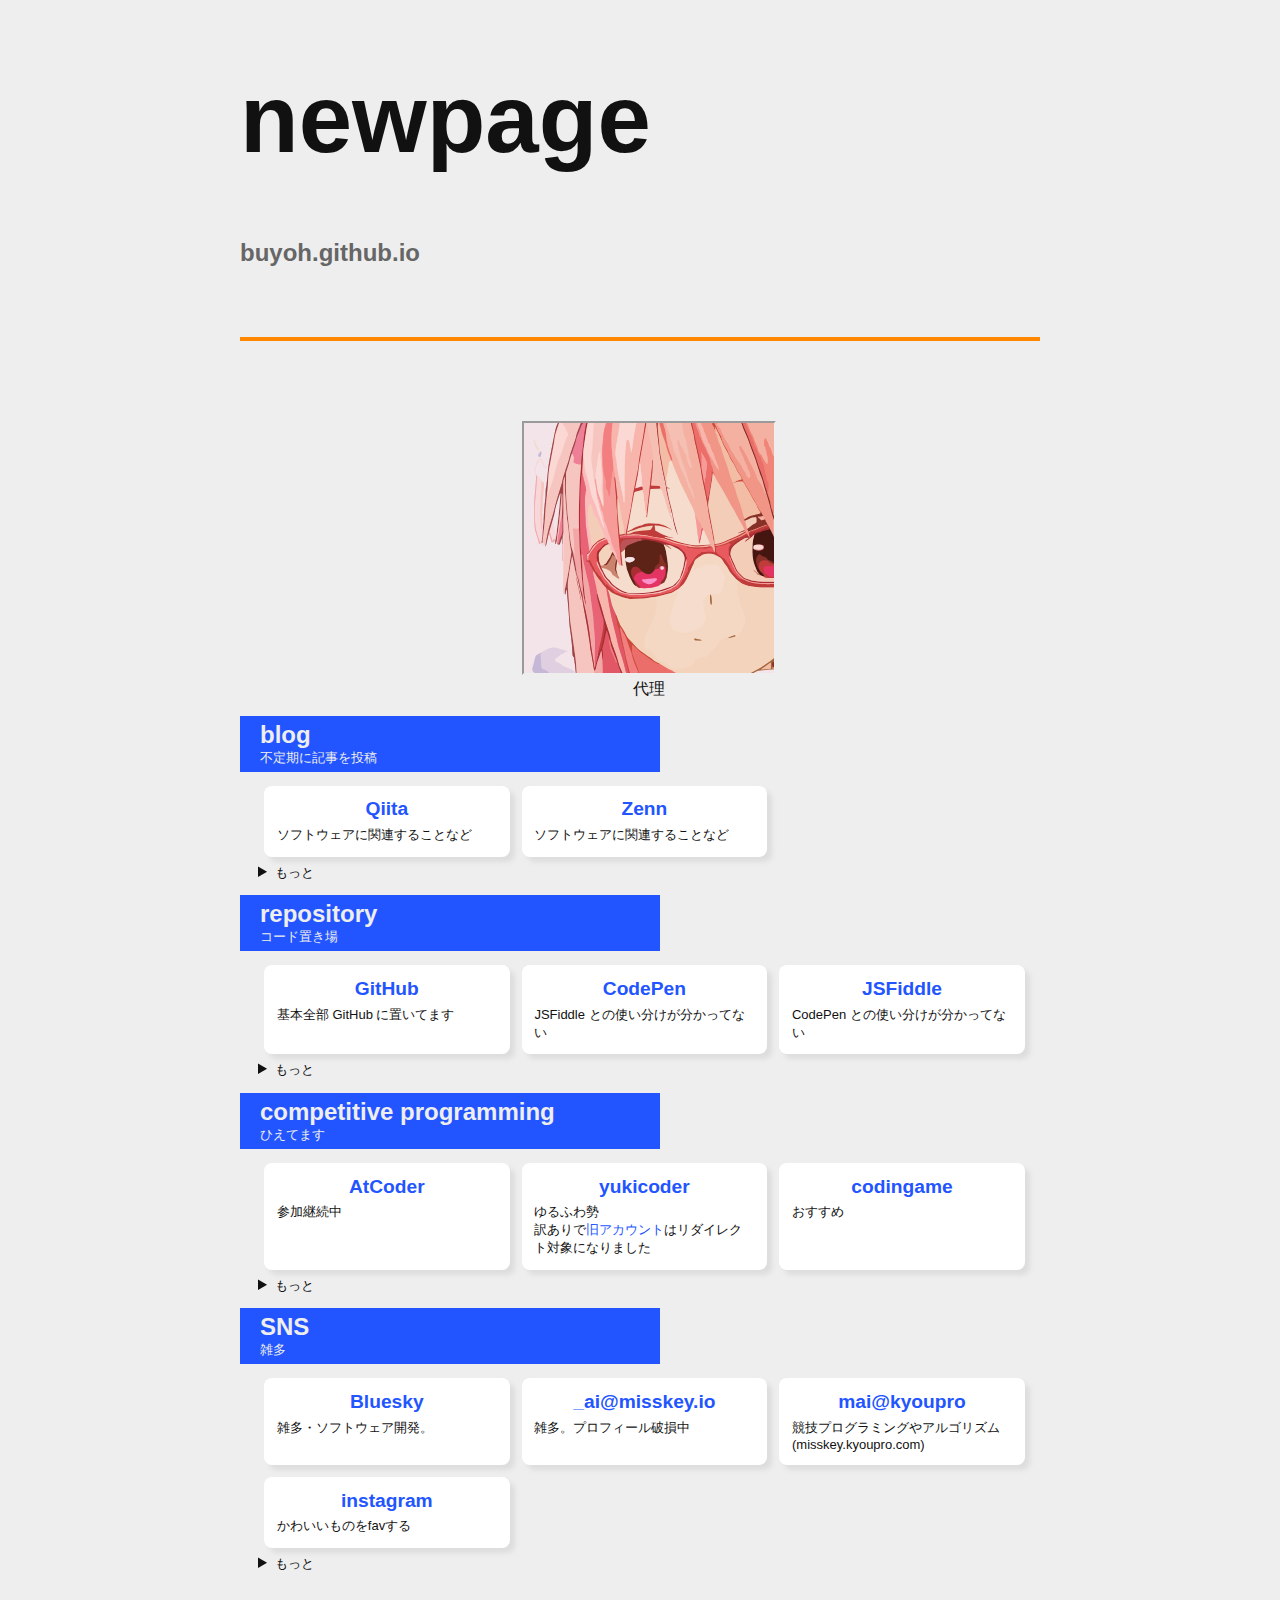
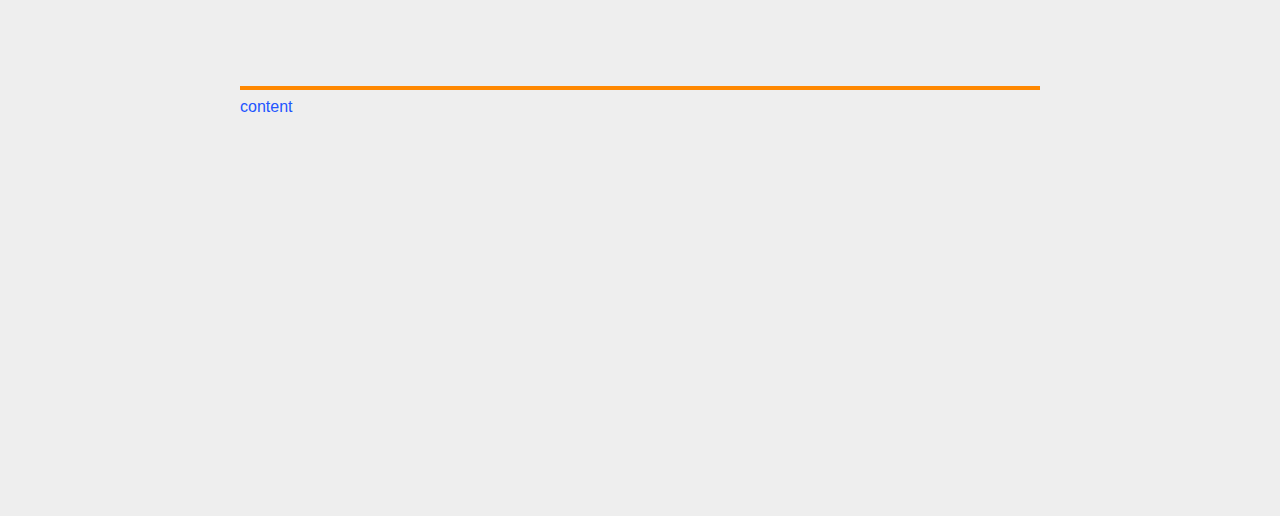
==== commit bf2272dd: "Add bluesky" ====
--- a/index.html
+++ b/index.html
@@ -485,6 +485,15 @@
 
             <div class="item">
               <div class="title">
+                <a target="_blank" href="https://bsky.app/profile/buyoh.bsky.social">Bluesky</a>
+              </div>
+              <div class="summary">
+                雑多・ソフトウェア開発。
+              </div>
+            </div>
+
+            <div class="item">
+              <div class="title">
                 <a target="_blank" href="https://misskey.io/@_ai">_ai@misskey.io</a>
               </div>
               <div class="summary">
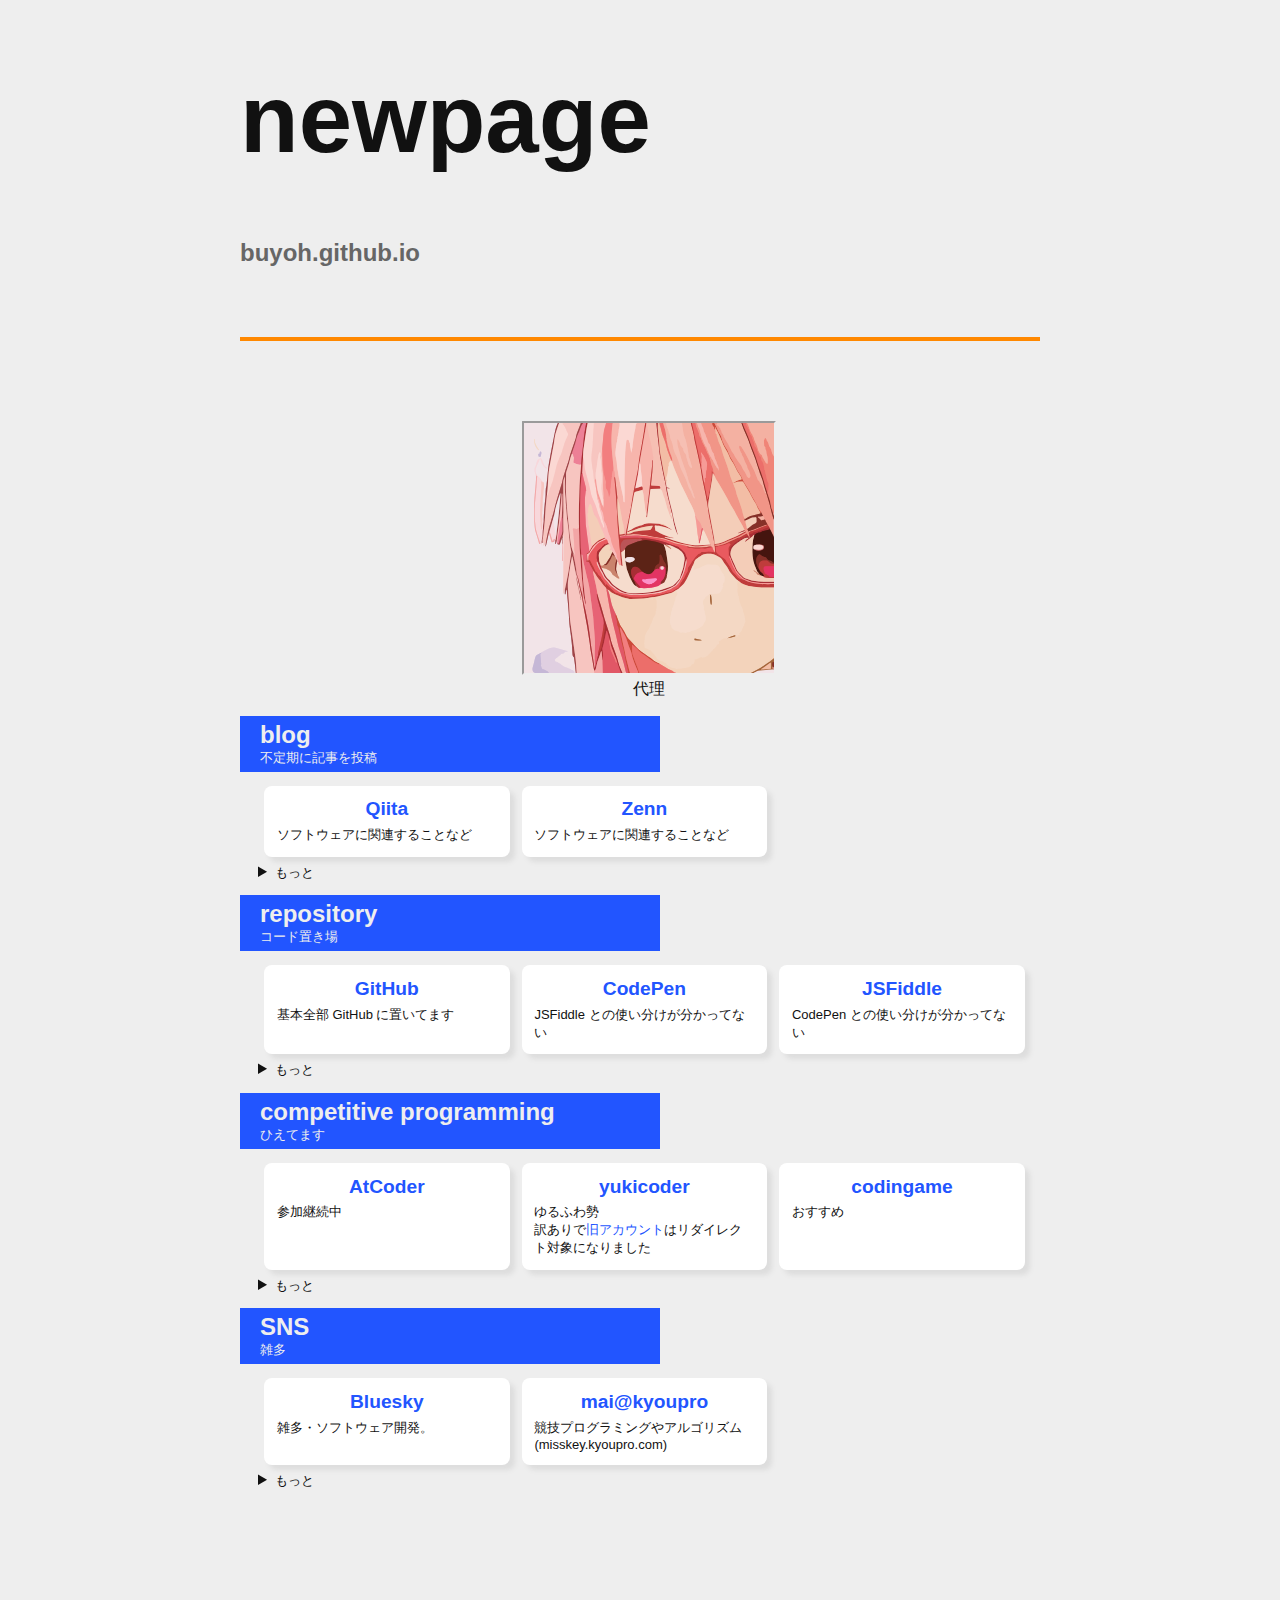
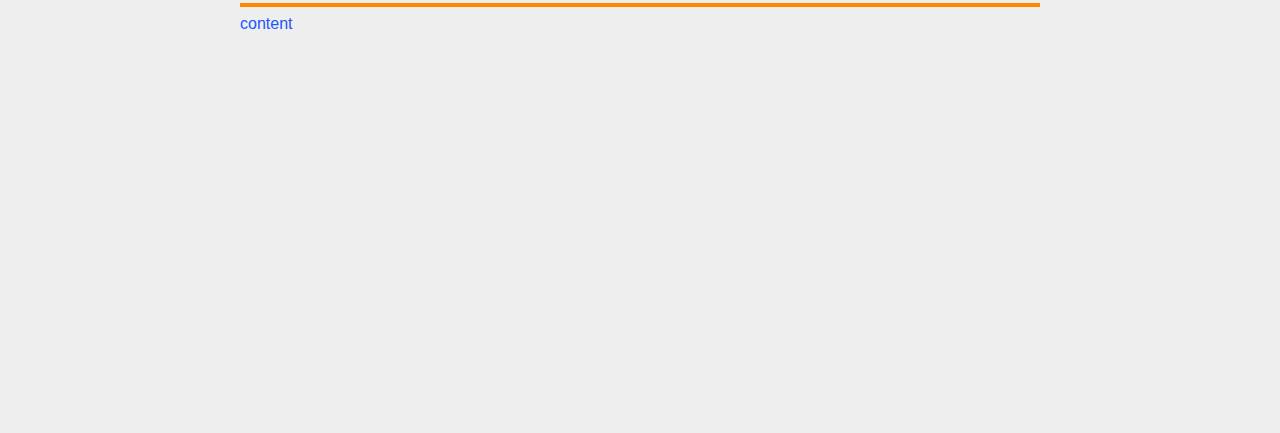
==== commit 8b55d40d: "Update sns" ====
--- a/index.html
+++ b/index.html
@@ -494,28 +494,10 @@
 
             <div class="item">
               <div class="title">
-                <a target="_blank" href="https://misskey.io/@_ai">_ai@misskey.io</a>
-              </div>
-              <div class="summary">
-                雑多。プロフィール破損中
-              </div>
-            </div>
-
-            <div class="item">
-              <div class="title">
                 <a target="_blank" href="https://misskey.kyoupro.com/">mai@kyoupro</a>
               </div>
               <div class="summary">
                 競技プログラミングやアルゴリズム (misskey.kyoupro.com)
-              </div>
-            </div>
-
-            <div class="item">
-              <div class="title">
-                <a target="_blank" href="https://www.instagram.com/m_buyoh/">instagram</a>
-              </div>
-              <div class="summary">
-                かわいいものをfavする
               </div>
             </div>
 
@@ -543,6 +525,23 @@
                 </div>
               </div>
 
+              <div class="item">
+                <div class="title">
+                  <a target="_blank" href="https://misskey.io/@_ai">_ai@misskey.io</a>
+                </div>
+                <div class="summary">
+                  雑多。
+                </div>
+              </div>
+
+              <div class="item">
+                <div class="title">
+                  <a target="_blank" href="https://www.instagram.com/m_buyoh/">instagram</a>
+                </div>
+                <div class="summary">
+                  用途不明
+                </div>
+              </div>
 
               <div class="item">
                 <div class="title">
